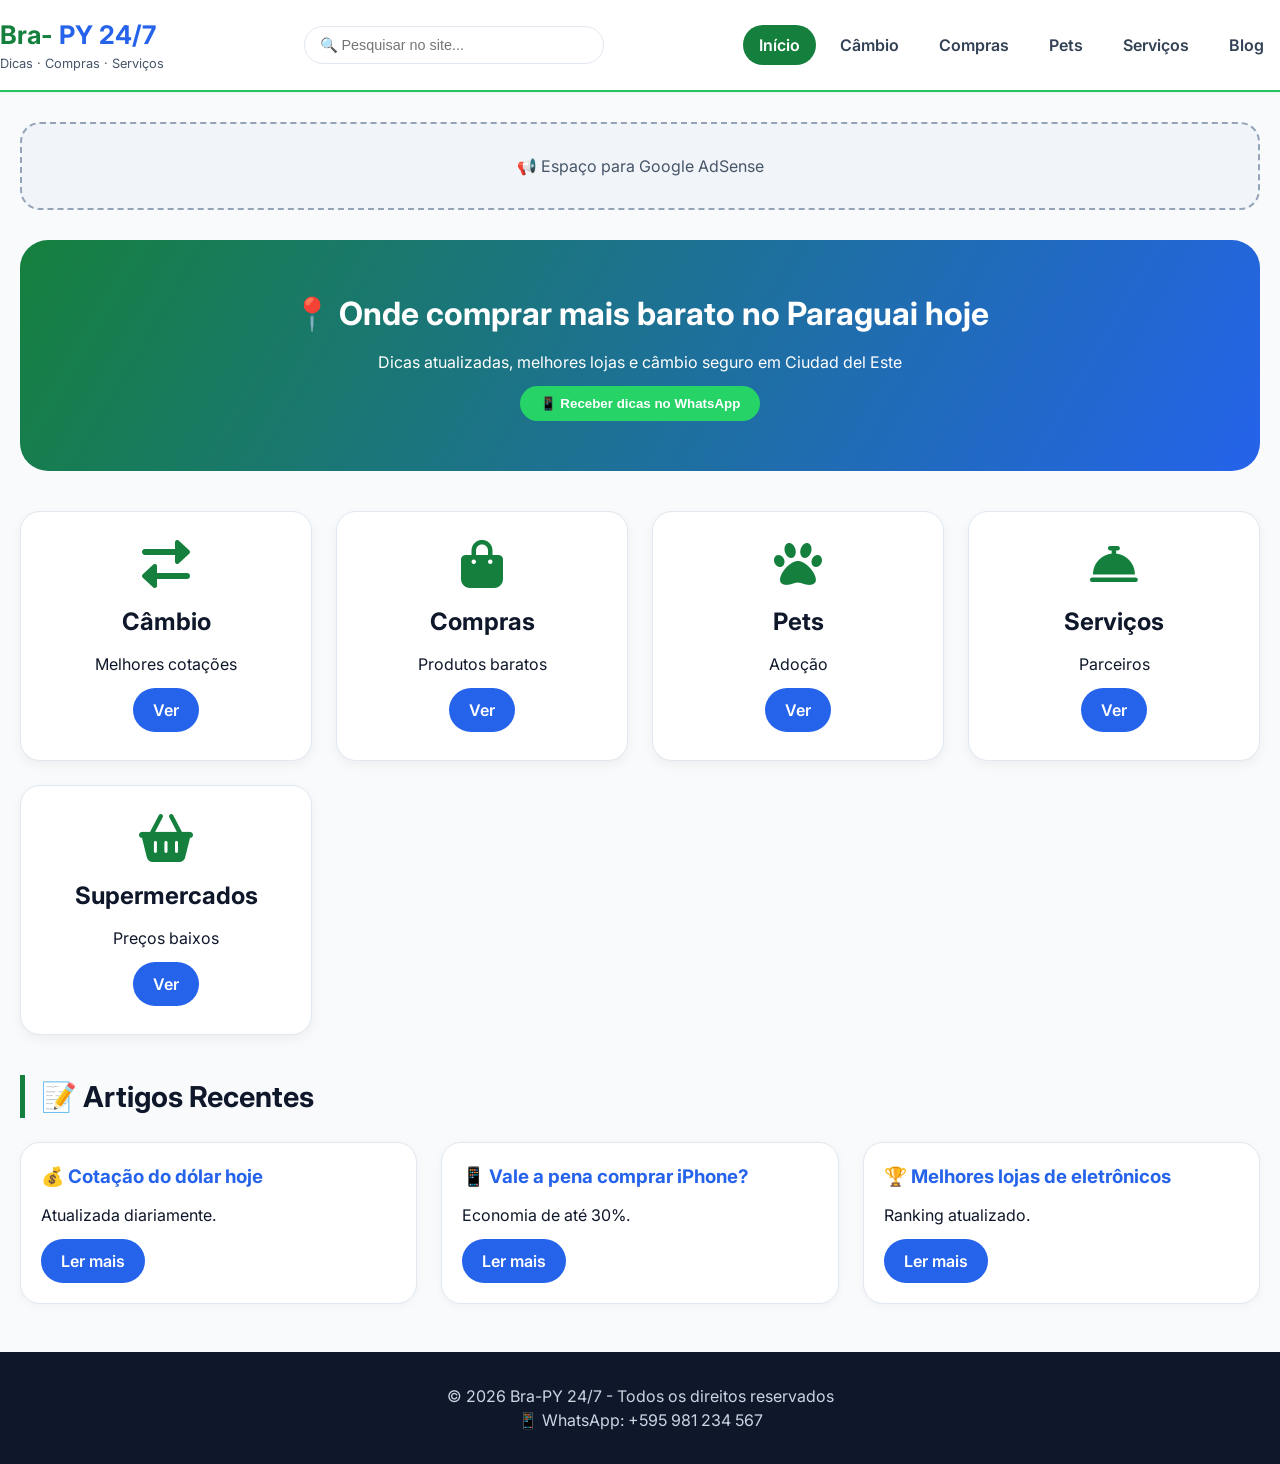
==== index.html @ a5e78af9 "Site completo Bra-PY 24/7" ====
<!DOCTYPE html>
<html lang="pt-BR">
<head>
    <meta charset="UTF-8">
    <meta name="viewport" content="width=device-width, initial-scale=1.0">
    <title>BraPy24/7 | Do Brasil ao PY, 24/7 para você</title>
    <meta name="description" content="Guia completo para compras, câmbio e serviços em Ciudad del Este.">
    <link rel="stylesheet" href="css/style.css">
    <link href="https://fonts.googleapis.com/css2?family=Inter:wght@300;400;600;700&display=swap" rel="stylesheet">
    <link rel="stylesheet" href="https://cdnjs.cloudflare.com/ajax/libs/font-awesome/6.0.0-beta3/css/all.min.css">
</head>
<body>

<header class="header">
    <div class="container header-content">
        <div class="logo">
            <h1>Bra- <span>PY 24/7</span></h1>
            <p>Dicas · Compras · Serviços</p>
        </div>
        
        <!-- BARRA DE PESQUISA EXTERNA (FORA DO MENU) -->
        <div class="search-bar-externa">
            <input type="text" id="searchInputExterno" placeholder="🔍 Pesquisar no site...">
            <div id="searchResultsExterno" class="search-results-externo"></div>
        </div>
        
        <!-- Botão Hambúrguer -->
        <button class="hamburger" id="hamburgerBtn">
            <span></span>
            <span></span>
            <span></span>
        </button>

        <!-- Menu Desktop -->
        <nav class="nav desktop-nav">
            <a href="index.html" class="nav-link active">Início</a>
            <a href="cambio.html" class="nav-link">Câmbio</a>
            <a href="compras.html" class="nav-link">Compras</a>
            <a href="pets.html" class="nav-link">Pets</a>
            <a href="servicos.html" class="nav-link">Serviços</a>
            <a href="blog/index.html" class="nav-link">Blog</a>
        </nav>
    </div>
</header>

<!-- MENU MOBILE LATERAL COM PESQUISA -->
<div class="mobile-menu" id="mobileMenu">
    <div class="mobile-menu-header">
        <h3>Bra-PY 24/7</h3>
        <button class="close-menu" id="closeMenuBtn">&times;</button>
    </div>
    
    <!-- BARRA DE PESQUISA -->
    <div class="mobile-search">
        <input type="text" id="searchInput" placeholder="🔍 Pesquisar...">
        <div id="searchResults" class="search-results"></div>
    </div>
    
    <nav class="mobile-nav">
        <a href="index.html"><i class="fas fa-home"></i> Início</a>
        <a href="cambio.html"><i class="fas fa-dollar-sign"></i> Câmbio</a>
        <a href="compras.html"><i class="fas fa-shopping-bag"></i> Compras</a>
        <a href="pets.html"><i class="fas fa-paw"></i> Pets</a>
        <a href="servicos.html"><i class="fas fa-concierge-bell"></i> Serviços</a>
        <a href="supermercado.html"><i class="fas fa-shopping-basket"></i> Supermercados</a>
        <a href="blog/index.html"><i class="fas fa-blog"></i> Blog</a>
        
        <div class="menu-divider"></div>
        
        <a href="#contato"><i class="fas fa-envelope"></i> Contato</a>
        <a href="https://wa.me/595981234567" target="_blank"><i class="fab fa-whatsapp"></i> WhatsApp</a>
        
        <div class="menu-social">
            <a href="#"><i class="fab fa-facebook"></i></a>
            <a href="#"><i class="fab fa-instagram"></i></a>
            <a href="#"><i class="fab fa-youtube"></i></a>
        </div>
    </nav>
</div>

<div class="menu-overlay" id="menuOverlay"></div>

<main>
    <div class="container">
        <div class="ad-space">📢 Espaço para Google AdSense</div>
        
        <section class="banner-principal">
            <h2>📍 Onde comprar mais barato no Paraguai hoje</h2>
            <p>Dicas atualizadas, melhores lojas e câmbio seguro em Ciudad del Este</p>
            <button class="btn-whatsapp" onclick="gerarLead('Banner principal')">📱 Receber dicas no WhatsApp</button>
        </section>

        <section class="categorias">
            <div class="card-categoria">
                <i class="fas fa-exchange-alt"></i>
                <h3>Câmbio</h3>
                <p>Melhores cotações</p>
                <a href="cambio.html" class="btn-lead">Ver</a>
            </div>
            <div class="card-categoria">
                <i class="fas fa-shopping-bag"></i>
                <h3>Compras</h3>
                <p>Produtos baratos</p>
                <a href="compras.html" class="btn-lead">Ver</a>
            </div>
            <div class="card-categoria">
                <i class="fas fa-paw"></i>
                <h3>Pets</h3>
                <p>Adoção</p>
                <a href="pets.html" class="btn-lead">Ver</a>
            </div>
            <div class="card-categoria">
                <i class="fas fa-concierge-bell"></i>
                <h3>Serviços</h3>
                <p>Parceiros</p>
                <a href="servicos.html" class="btn-lead">Ver</a>
            </div>
            <div class="card-categoria">
                <i class="fas fa-shopping-basket"></i>
                <h3>Supermercados</h3>
                <p>Preços baixos</p>
                <a href="supermercado.html" class="btn-lead">Ver</a>
            </div>
        </section>

        <h2 class="section-title">📝 Artigos Recentes</h2>
        <div class="grid-artigos">
            <div class="artigo-card">
                <h3>💰 Cotação do dólar hoje</h3>
                <p>Atualizada diariamente.</p>
                <a href="blog/index.html" class="btn-lead">Ler mais</a>
            </div>
            <div class="artigo-card">
                <h3>📱 Vale a pena comprar iPhone?</h3>
                <p>Economia de até 30%.</p>
                <a href="blog/index.html" class="btn-lead">Ler mais</a>
            </div>
            <div class="artigo-card">
                <h3>🏆 Melhores lojas de eletrônicos</h3>
                <p>Ranking atualizado.</p>
                <a href="blog/index.html" class="btn-lead">Ler mais</a>
            </div>
        </div>
    </div>
</main>

<footer>
    <div class="container">
        <p>© 2026 Bra-PY 24/7 - Todos os direitos reservados</p>
        <p>📱 WhatsApp: +595 981 234 567</p>
    </div>
</footer>

<script src="js/main.js"></script>
</body>
</html>
---- css/style.css ----
* {
    margin: 0;
    padding: 0;
    box-sizing: border-box;
}

body {
    font-family: 'Inter', sans-serif;
    background-color: #f8fafc;
    color: #0f172a;
    line-height: 1.5;
}

:root {
    --verde: #15803d;
    --verde-claro: #22c55e;
    --azul: #2563eb;
    --azul-claro: #3b82f6;
    --branco: #ffffff;
    --cinza-bg: #f1f5f9;
    --cinza-borda: #e2e8f0;
}

.container {
    max-width: 1280px;
    margin: 0 auto;
    padding: 0 20px;
}

.header {
    background: var(--branco);
    box-shadow: 0 1px 3px rgba(0,0,0,0.05);
    position: sticky;
    top: 0;
    z-index: 100;
    border-bottom: 2px solid var(--verde-claro);
}

.header-content {
    display: flex;
    align-items: center;
    justify-content: space-between;
    flex-wrap: wrap;
    padding: 16px 0;
}

.logo h1 {
    font-size: 1.6rem;
    font-weight: 700;
    color: var(--verde);
}

.logo span {
    color: var(--azul);
}

.logo p {
    font-size: 0.8rem;
    color: #475569;
}

.nav {
    display: flex;
    gap: 8px;
    flex-wrap: wrap;
}

.nav-link {
    text-decoration: none;
    font-weight: 600;
    padding: 8px 16px;
    border-radius: 40px;
    transition: 0.2s;
    color: #334155;
}

.nav-link.active {
    background: var(--verde);
    color: white;
}

.nav-link:hover:not(.active) {
    background: #e2e8f0;
}

.hamburger {
    display: none;
    flex-direction: column;
    gap: 5px;
    background: none;
    border: none;
    cursor: pointer;
    padding: 10px;
    z-index: 1001;
}

.hamburger span {
    width: 25px;
    height: 3px;
    background: var(--verde);
    border-radius: 3px;
}

.mobile-menu {
    position: fixed;
    top: 0;
    left: -300px;
    width: 300px;
    height: 100%;
    background: white;
    box-shadow: 2px 0 10px rgba(0,0,0,0.1);
    z-index: 1002;
    transition: left 0.3s ease;
    overflow-y: auto;
}

.mobile-menu.open {
    left: 0;
}

.mobile-menu-header {
    display: flex;
    justify-content: space-between;
    align-items: center;
    padding: 20px;
    background: var(--verde);
    color: white;
}

.close-menu {
    background: none;
    border: none;
    font-size: 2rem;
    cursor: pointer;
    color: white;
}

.mobile-nav {
    display: flex;
    flex-direction: column;
    padding: 20px;
}

.mobile-nav a {
    padding: 12px 0;
    text-decoration: none;
    color: #334155;
    font-weight: 500;
    border-bottom: 1px solid var(--cinza-borda);
}

.mobile-nav a i {
    width: 30px;
    color: var(--verde);
}

.menu-overlay {
    position: fixed;
    top: 0;
    left: 0;
    width: 100%;
    height: 100%;
    background: rgba(0,0,0,0.5);
    z-index: 1001;
    display: none;
}

.menu-overlay.active {
    display: block;
}

.banner-principal {
    background: linear-gradient(120deg, var(--verde), var(--azul));
    border-radius: 28px;
    padding: 50px 24px;
    color: white;
    text-align: center;
    margin: 30px 0;
}

.banner-principal h2 {
    font-size: 2rem;
    margin-bottom: 12px;
}

.categorias {
    display: grid;
    grid-template-columns: repeat(auto-fit, minmax(250px, 1fr));
    gap: 24px;
    margin: 40px 0;
}

.card-categoria {
    background: white;
    border-radius: 20px;
    padding: 28px;
    text-align: center;
    box-shadow: 0 4px 12px rgba(0,0,0,0.05);
    border: 1px solid var(--cinza-borda);
    transition: 0.3s;
}

.card-categoria:hover {
    transform: translateY(-5px);
    box-shadow: 0 12px 24px rgba(0,0,0,0.1);
}

.card-categoria i {
    font-size: 3rem;
    color: var(--verde);
    margin-bottom: 16px;
}

.card-categoria h3 {
    font-size: 1.5rem;
    margin-bottom: 12px;
}

.btn-whatsapp, .btn-lead {
    display: inline-flex;
    align-items: center;
    gap: 8px;
    background: #25D366;
    color: white;
    padding: 10px 20px;
    border-radius: 40px;
    text-decoration: none;
    font-weight: 600;
    border: none;
    cursor: pointer;
    margin-top: 12px;
    transition: 0.2s;
}

.btn-lead {
    background: var(--azul);
}

.btn-whatsapp-small {
    background: #25D366;
    color: white;
    padding: 6px 12px;
    border-radius: 30px;
    text-decoration: none;
    font-size: 0.8rem;
    display: inline-block;
}

.section-title {
    font-size: 1.8rem;
    font-weight: 700;
    margin: 40px 0 24px 0;
    border-left: 5px solid var(--verde);
    padding-left: 16px;
}

.grid-artigos, .grid-pets, .grid-servicos, .grid-blog {
    display: grid;
    grid-template-columns: repeat(auto-fill, minmax(300px, 1fr));
    gap: 24px;
    margin-bottom: 40px;
}

.artigo-card, .pet-card, .servico-card, .blog-post {
    background: white;
    border-radius: 20px;
    padding: 20px;
    box-shadow: 0 2px 8px rgba(0,0,0,0.04);
    border: 1px solid var(--cinza-borda);
    transition: 0.3s;
}

.artigo-card:hover {
    transform: translateY(-3px);
    box-shadow: 0 8px 20px rgba(0,0,0,0.08);
}

.artigo-card h3 {
    color: var(--azul);
    margin-bottom: 12px;
}

.tabela-cambio {
    overflow-x: auto;
    margin: 30px 0;
}

table {
    width: 100%;
    border-collapse: collapse;
    background: white;
    border-radius: 20px;
    overflow: hidden;
}

th, td {
    padding: 14px 12px;
    text-align: left;
    border-bottom: 1px solid var(--cinza-borda);
}

th {
    background: var(--verde);
    color: white;
}

.cotacao {
    font-weight: 700;
    color: var(--verde);
}

.pet-photo {
    height: 160px;
    background: #bbf7d0;
    display: flex;
    align-items: center;
    justify-content: center;
    font-size: 4rem;
    border-radius: 16px;
    margin-bottom: 16px;
}

.ad-space {
    background: #f1f5f9;
    border-radius: 20px;
    padding: 30px;
    text-align: center;
    margin: 30px 0;
    border: 2px dashed #94a3b8;
    color: #475569;
}

footer {
    background: #0f172a;
    color: #cbd5e1;
    padding: 32px 0;
    text-align: center;
    margin-top: 48px;
}

.share-buttons {
    text-align: center;
    margin: 30px 0;
}

@media (max-width: 768px) {
    .header-content {
        flex-direction: row;
        justify-content: space-between;
        align-items: center;
    }
    
    .hamburger {
        display: flex;
    }
    
    .desktop-nav {
        display: none;
    }
    
    .banner-principal h2 {
        font-size: 1.5rem;
    }
    
    .section-title {
        font-size: 1.5rem;
    }
    
    .categorias {
        grid-template-columns: 1fr;
    }
}

@media (min-width: 769px) {
    .mobile-menu, 
    .menu-overlay,
    .hamburger {
        display: none !important;
    }
    
    .desktop-nav {
        display: flex !important;
    }
}
/* ===== MENU MOBILE COM PESQUISA ===== */
.mobile-search {
    padding: 15px 20px;
    border-bottom: 1px solid #e2e8f0;
}

.mobile-search input {
    width: 100%;
    padding: 12px 15px;
    border: 1px solid #e2e8f0;
    border-radius: 30px;
    font-size: 0.9rem;
    outline: none;
    transition: 0.2s;
}

.mobile-search input:focus {
    border-color: #15803d;
    box-shadow: 0 0 0 2px rgba(21, 128, 61, 0.2);
}

.search-results {
    margin-top: 10px;
    max-height: 200px;
    overflow-y: auto;
}

.search-results a {
    display: block;
    padding: 8px 12px;
    background: #f1f5f9;
    margin: 5px 0;
    border-radius: 8px;
    text-decoration: none;
    color: #334155;
    font-size: 0.85rem;
}

.search-results a:hover {
    background: #15803d;
    color: white;
}

.menu-divider {
    height: 1px;
    background: #e2e8f0;
    margin: 15px 0;
}

.menu-social {
    display: flex;
    gap: 20px;
    justify-content: center;
    margin-top: 20px;
    padding-top: 15px;
    border-top: 1px solid #e2e8f0;
}

.menu-social a {
    font-size: 1.3rem;
    color: #15803d;
    padding: 0;
    border: none;
}

.menu-social a:hover {
    transform: scale(1.1);
    color: #2563eb;
}

/* Esconde resultados quando vazio */
.search-results:empty {
    display: none;
}
/* ===== BARRA DE PESQUISA EXTERNA (FORA DO MENU) ===== */
.search-bar-externa {
    position: relative;
    flex: 1;
    max-width: 300px;
    margin: 0 15px;
}

.search-bar-externa input {
    width: 100%;
    padding: 10px 15px;
    border: 1px solid var(--cinza-borda);
    border-radius: 30px;
    font-size: 0.9rem;
    outline: none;
    transition: 0.2s;
}

.search-bar-externa input:focus {
    border-color: var(--verde);
    box-shadow: 0 0 0 2px rgba(21, 128, 61, 0.2);
}

.search-results-externo {
    position: absolute;
    top: 100%;
    left: 0;
    right: 0;
    background: white;
    border-radius: 15px;
    box-shadow: 0 4px 12px rgba(0,0,0,0.15);
    z-index: 1000;
    max-height: 300px;
    overflow-y: auto;
    margin-top: 5px;
}

.search-results-externo a {
    display: block;
    padding: 10px 15px;
    text-decoration: none;
    color: #334155;
    border-bottom: 1px solid var(--cinza-borda);
    transition: 0.2s;
}

.search-results-externo a:hover {
    background: var(--verde);
    color: white;
}

.search-results-externo:empty {
    display: none;
}

/* Responsivo - esconde a busca externa no celular */
@media (max-width: 768px) {
    .search-bar-externa {
        display: none;
    }
}
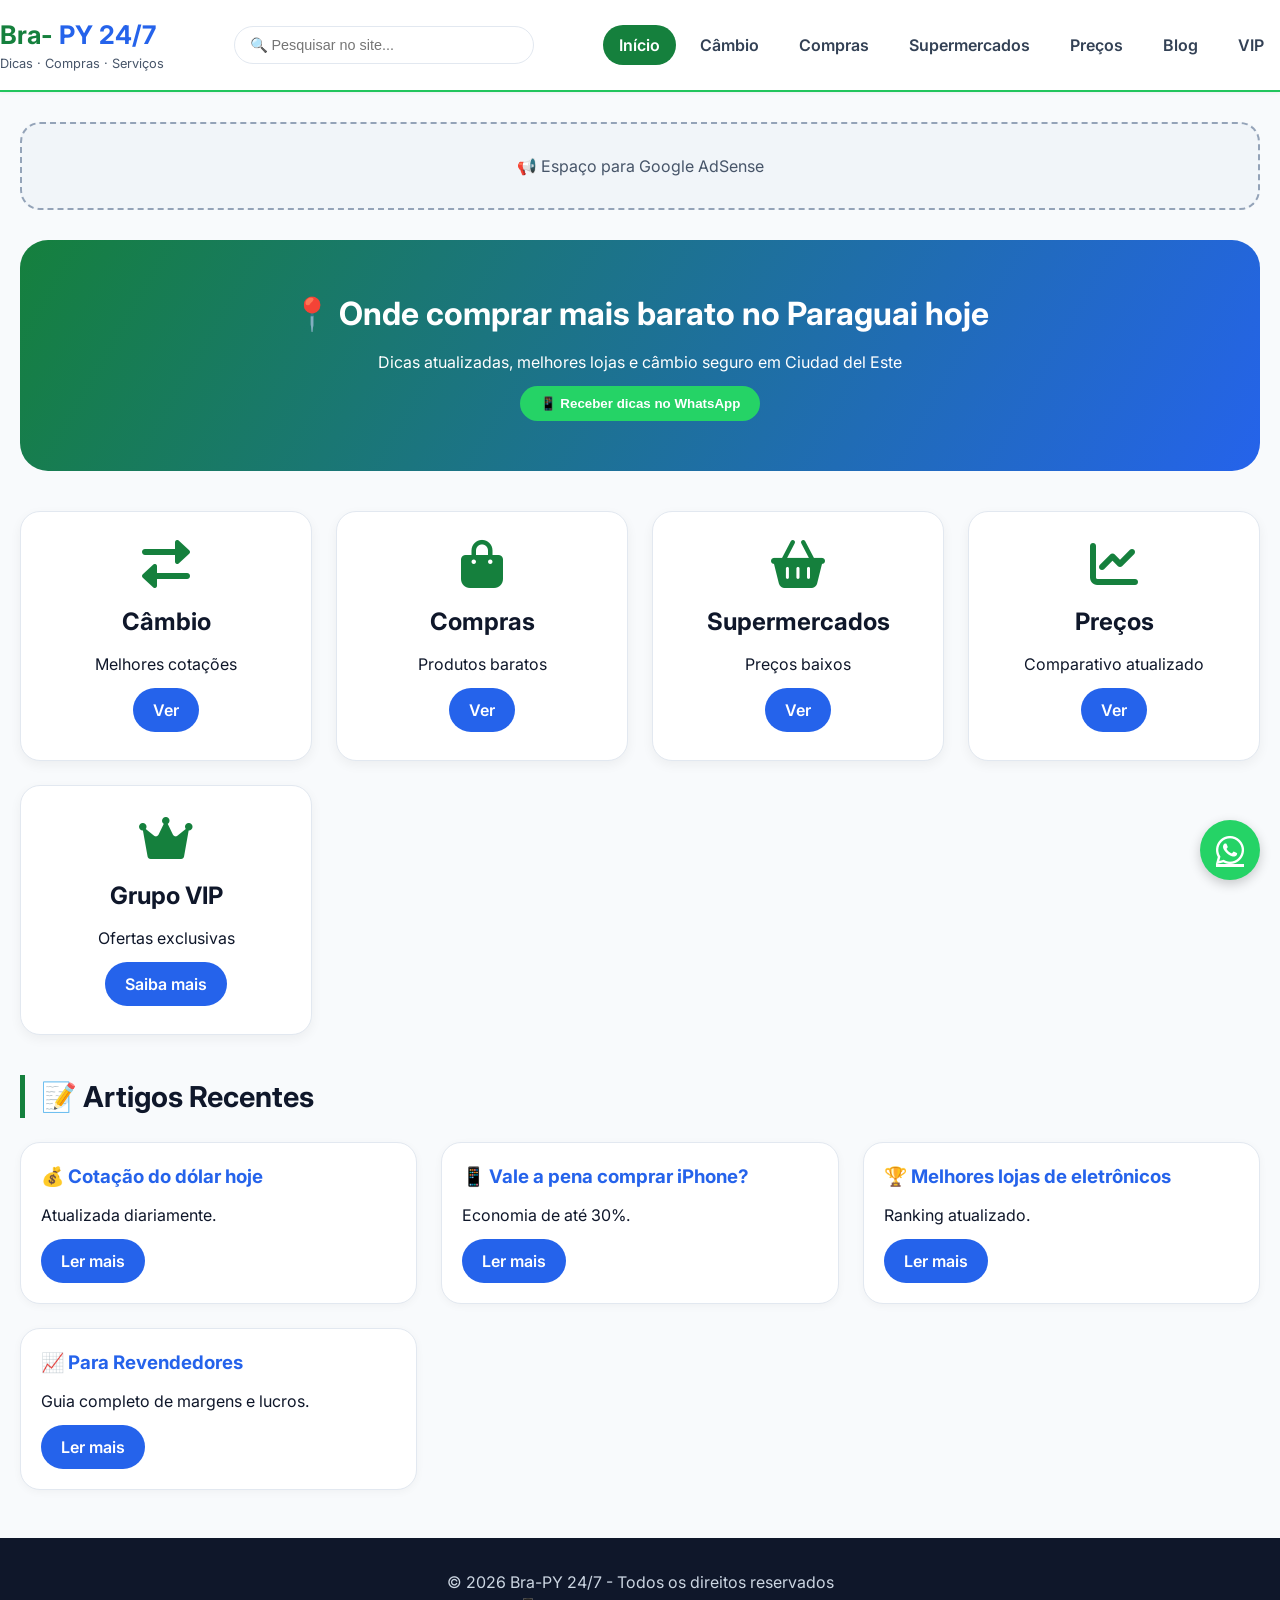
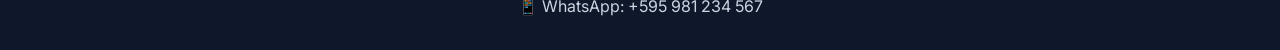
==== commit d47cc31d: "Atualização completa: novo menu, páginas VIP, Preços, Revendedores e layout responsivo" ====
--- a/index.html
+++ b/index.html
@@ -31,19 +31,20 @@
             <span></span>
         </button>
 
-        <!-- Menu Desktop -->
+        <!-- Menu Desktop ATUALIZADO -->
         <nav class="nav desktop-nav">
             <a href="index.html" class="nav-link active">Início</a>
             <a href="cambio.html" class="nav-link">Câmbio</a>
             <a href="compras.html" class="nav-link">Compras</a>
-            <a href="pets.html" class="nav-link">Pets</a>
-            <a href="servicos.html" class="nav-link">Serviços</a>
+            <a href="supermercado.html" class="nav-link">Supermercados</a>
+            <a href="precos.html" class="nav-link">Preços</a>
             <a href="blog/index.html" class="nav-link">Blog</a>
+            <a href="vip.html" class="nav-link">VIP</a>
         </nav>
     </div>
 </header>
 
-<!-- MENU MOBILE LATERAL COM PESQUISA -->
+<!-- MENU MOBILE LATERAL COM PESQUISA ATUALIZADO -->
 <div class="mobile-menu" id="mobileMenu">
     <div class="mobile-menu-header">
         <h3>Bra-PY 24/7</h3>
@@ -60,10 +61,10 @@
         <a href="index.html"><i class="fas fa-home"></i> Início</a>
         <a href="cambio.html"><i class="fas fa-dollar-sign"></i> Câmbio</a>
         <a href="compras.html"><i class="fas fa-shopping-bag"></i> Compras</a>
-        <a href="pets.html"><i class="fas fa-paw"></i> Pets</a>
-        <a href="servicos.html"><i class="fas fa-concierge-bell"></i> Serviços</a>
         <a href="supermercado.html"><i class="fas fa-shopping-basket"></i> Supermercados</a>
+        <a href="precos.html"><i class="fas fa-chart-line"></i> Preços</a>
         <a href="blog/index.html"><i class="fas fa-blog"></i> Blog</a>
+        <a href="vip.html"><i class="fas fa-crown"></i> VIP</a>
         
         <div class="menu-divider"></div>
         
@@ -90,6 +91,7 @@
             <button class="btn-whatsapp" onclick="gerarLead('Banner principal')">📱 Receber dicas no WhatsApp</button>
         </section>
 
+        <!-- CATEGORIAS ATUALIZADAS (sem Pets, com Preços) -->
         <section class="categorias">
             <div class="card-categoria">
                 <i class="fas fa-exchange-alt"></i>
@@ -104,22 +106,22 @@
                 <a href="compras.html" class="btn-lead">Ver</a>
             </div>
             <div class="card-categoria">
-                <i class="fas fa-paw"></i>
-                <h3>Pets</h3>
-                <p>Adoção</p>
-                <a href="pets.html" class="btn-lead">Ver</a>
-            </div>
-            <div class="card-categoria">
-                <i class="fas fa-concierge-bell"></i>
-                <h3>Serviços</h3>
-                <p>Parceiros</p>
-                <a href="servicos.html" class="btn-lead">Ver</a>
-            </div>
-            <div class="card-categoria">
                 <i class="fas fa-shopping-basket"></i>
                 <h3>Supermercados</h3>
                 <p>Preços baixos</p>
                 <a href="supermercado.html" class="btn-lead">Ver</a>
+            </div>
+            <div class="card-categoria">
+                <i class="fas fa-chart-line"></i>
+                <h3>Preços</h3>
+                <p>Comparativo atualizado</p>
+                <a href="precos.html" class="btn-lead">Ver</a>
+            </div>
+            <div class="card-categoria">
+                <i class="fas fa-crown"></i>
+                <h3>Grupo VIP</h3>
+                <p>Ofertas exclusivas</p>
+                <a href="vip.html" class="btn-lead">Saiba mais</a>
             </div>
         </section>
 
@@ -140,6 +142,11 @@
                 <p>Ranking atualizado.</p>
                 <a href="blog/index.html" class="btn-lead">Ler mais</a>
             </div>
+            <div class="artigo-card">
+                <h3>📈 Para Revendedores</h3>
+                <p>Guia completo de margens e lucros.</p>
+                <a href="blog/para-revendedores.html" class="btn-lead">Ler mais</a>
+            </div>
         </div>
     </div>
 </main>
@@ -151,6 +158,13 @@
     </div>
 </footer>
 
+<!-- Botão WhatsApp Flutuante -->
+<a href="https://wa.me/595981234567?text=Olá! Vim pelo site Bra-PY 24/7 e quero saber mais sobre as ofertas." 
+   class="whatsapp-float" target="_blank" 
+   style="position: fixed; bottom: 20px; right: 20px; background: #25D366; width: 60px; height: 60px; border-radius: 50%; display: flex; align-items: center; justify-content: center; color: white; font-size: 2rem; box-shadow: 0 4px 12px rgba(0,0,0,0.2); z-index: 1000;">
+   <i class="fab fa-whatsapp"></i>
+</a>
+
 <script src="js/main.js"></script>
 </body>
 </html>
--- a/css/style.css
+++ b/css/style.css
@@ -516,4 +516,143 @@
     .search-bar-externa {
         display: none;
     }
-}+}
+/* ===== CARDS EM 1 COLUNA NO CELULAR COM LAYOUT HORIZONTAL (NÃO GIGANTE) ===== */
+@media (max-width: 768px) {
+    /* Categorias da página inicial - 1 coluna com cards horizontais */
+    .categorias {
+        grid-template-columns: 1fr;
+        gap: 12px;
+        margin: 25px 0;
+    }
+    
+    .card-categoria {
+        display: flex;
+        align-items: center;
+        text-align: left;
+        gap: 15px;
+        padding: 12px 15px;
+    }
+    
+    .card-categoria i {
+        font-size: 1.8rem;
+        margin-bottom: 0;
+        min-width: 45px;
+    }
+    
+    .card-categoria h3 {
+        font-size: 1rem;
+        margin-bottom: 4px;
+    }
+    
+    .card-categoria p {
+        font-size: 0.7rem;
+        margin-bottom: 0;
+    }
+    
+    .card-categoria .btn-lead {
+        margin-left: auto;
+        margin-top: 0;
+        padding: 6px 12px;
+        font-size: 0.7rem;
+        white-space: nowrap;
+    }
+    
+    /* Artigos e outros cards - 1 coluna */
+    .grid-artigos, .grid-pets, .grid-servicos, .grid-blog {
+        grid-template-columns: 1fr;
+        gap: 15px;
+    }
+    
+    .artigo-card, .pet-card, .servico-card, .blog-post {
+        padding: 15px;
+    }
+    
+    .artigo-card h3 {
+        font-size: 1rem;
+    }
+    
+    .artigo-card p {
+        font-size: 0.8rem;
+    }
+    
+    .artigo-card .btn-lead, .artigo-card .btn-whatsapp {
+        font-size: 0.75rem;
+        padding: 6px 12px;
+    }
+    
+    /* Tabela de câmbio - rolagem horizontal */
+    .tabela-cambio {
+        overflow-x: auto;
+    }
+    
+    table {
+        min-width: 500px;
+    }
+    
+    th, td {
+        padding: 10px 8px;
+        font-size: 0.8rem;
+    }
+    
+    /* Banner principal - texto menor */
+    .banner-principal {
+        padding: 25px 20px;
+        margin: 20px 0;
+    }
+    
+    .banner-principal h2 {
+        font-size: 1.2rem;
+    }
+    
+    .banner-principal p {
+        font-size: 0.85rem;
+    }
+    
+    .banner-principal .btn-whatsapp {
+        font-size: 0.8rem;
+        padding: 8px 16px;
+    }
+    
+    /* Títulos */
+    .section-title {
+        font-size: 1.3rem;
+        margin: 25px 0 15px 0;
+    }
+    
+    /* Espaço para anúncios */
+    .ad-space {
+        padding: 15px;
+        font-size: 0.8rem;
+        margin: 20px 0;
+    }
+    
+    /* Logo menor */
+    .logo h1 {
+        font-size: 1.2rem;
+    }
+    
+    .logo p {
+        font-size: 0.65rem;
+    }
+    
+    /* Footer */
+    footer {
+        padding: 20px;
+        font-size: 0.75rem;
+        margin-top: 30px;
+    }
+    
+    footer p {
+        font-size: 0.7rem;
+    }
+    
+    /* Botão WhatsApp flutuante menor no celular */
+    .whatsapp-float {
+        width: 50px !important;
+        height: 50px !important;
+        font-size: 1.6rem !important;
+        bottom: 15px !important;
+        right: 15px !important;
+    }
+}
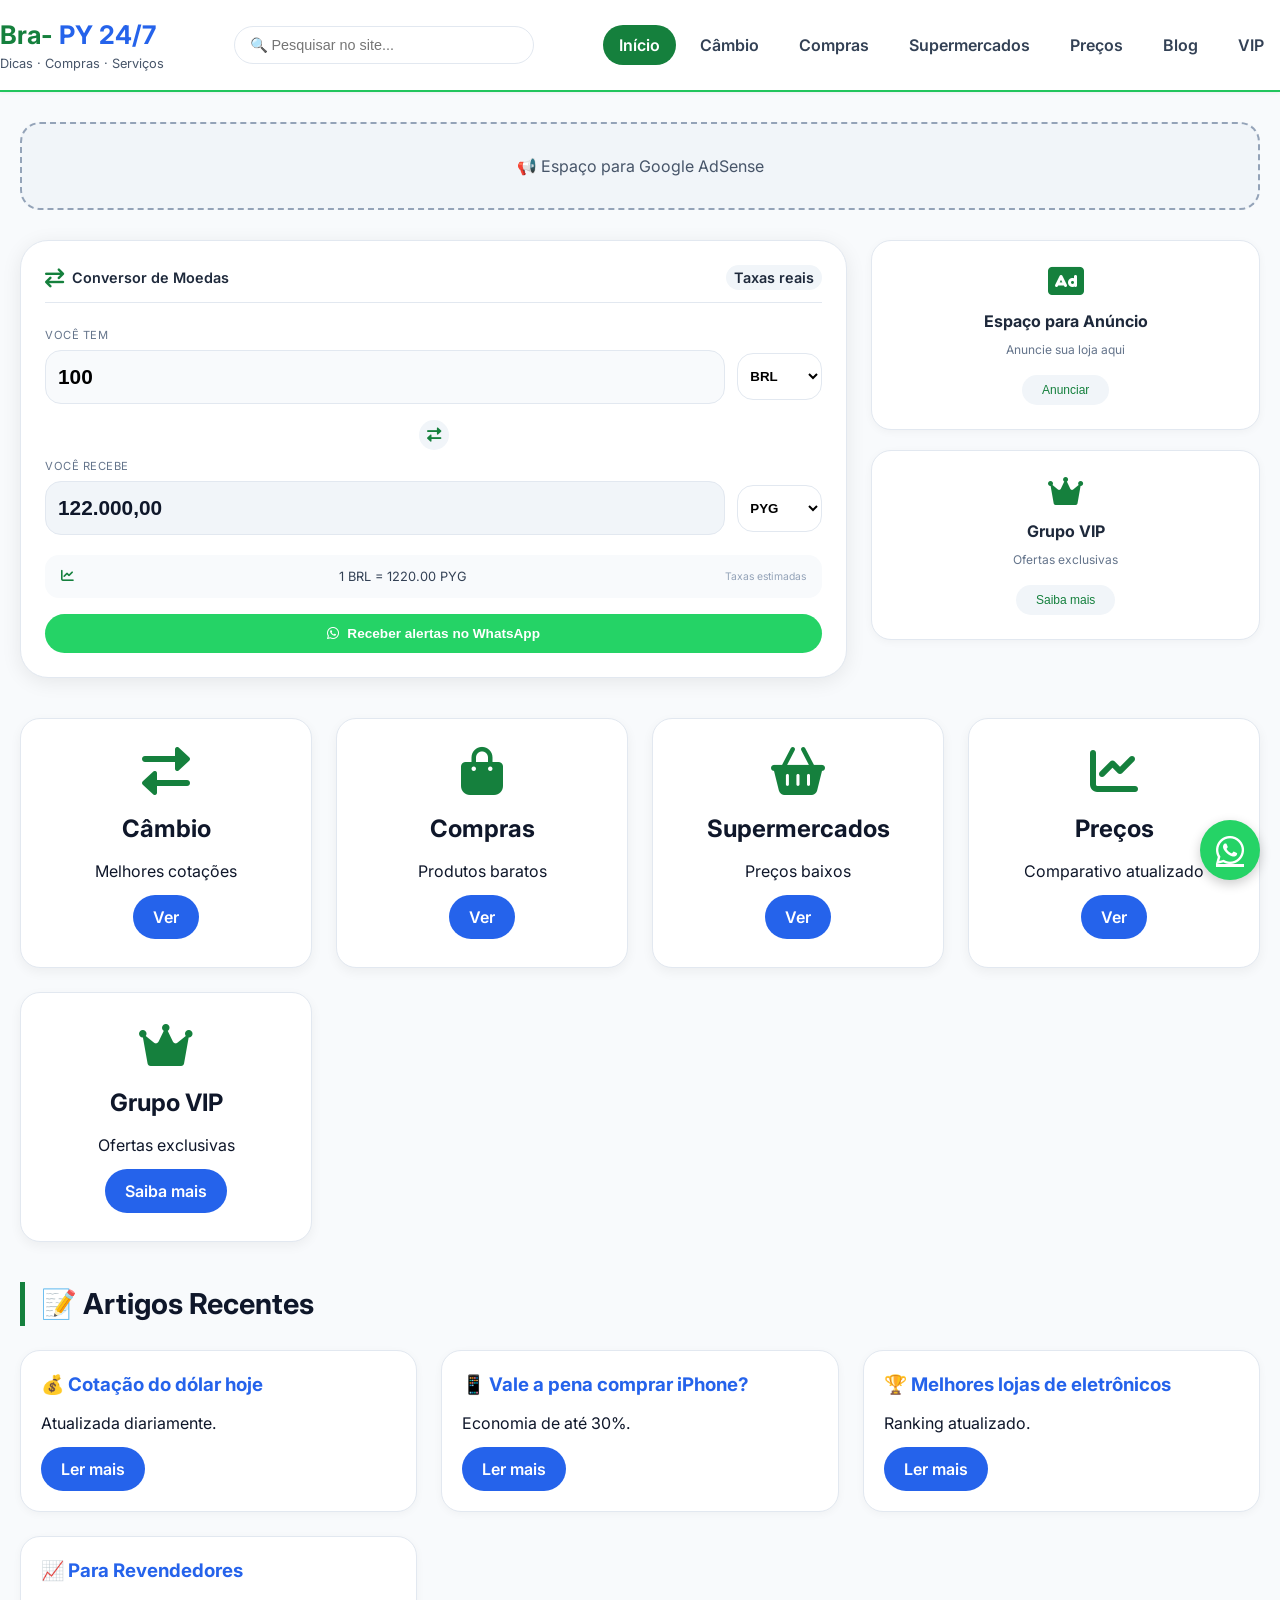
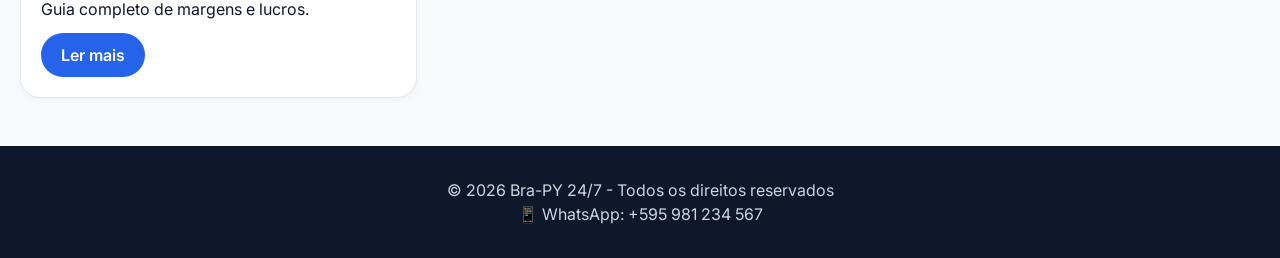
==== commit b6a9356a: "Atualização: conversor estilo Wise, layout responsivo e melhorias no design" ====
--- a/index.html
+++ b/index.html
@@ -18,20 +18,15 @@
             <p>Dicas · Compras · Serviços</p>
         </div>
         
-        <!-- BARRA DE PESQUISA EXTERNA (FORA DO MENU) -->
         <div class="search-bar-externa">
             <input type="text" id="searchInputExterno" placeholder="🔍 Pesquisar no site...">
             <div id="searchResultsExterno" class="search-results-externo"></div>
         </div>
         
-        <!-- Botão Hambúrguer -->
         <button class="hamburger" id="hamburgerBtn">
-            <span></span>
-            <span></span>
-            <span></span>
+            <span></span><span></span><span></span>
         </button>
 
-        <!-- Menu Desktop ATUALIZADO -->
         <nav class="nav desktop-nav">
             <a href="index.html" class="nav-link active">Início</a>
             <a href="cambio.html" class="nav-link">Câmbio</a>
@@ -44,19 +39,15 @@
     </div>
 </header>
 
-<!-- MENU MOBILE LATERAL COM PESQUISA ATUALIZADO -->
 <div class="mobile-menu" id="mobileMenu">
     <div class="mobile-menu-header">
         <h3>Bra-PY 24/7</h3>
         <button class="close-menu" id="closeMenuBtn">&times;</button>
     </div>
-    
-    <!-- BARRA DE PESQUISA -->
     <div class="mobile-search">
         <input type="text" id="searchInput" placeholder="🔍 Pesquisar...">
         <div id="searchResults" class="search-results"></div>
     </div>
-    
     <nav class="mobile-nav">
         <a href="index.html"><i class="fas fa-home"></i> Início</a>
         <a href="cambio.html"><i class="fas fa-dollar-sign"></i> Câmbio</a>
@@ -65,12 +56,9 @@
         <a href="precos.html"><i class="fas fa-chart-line"></i> Preços</a>
         <a href="blog/index.html"><i class="fas fa-blog"></i> Blog</a>
         <a href="vip.html"><i class="fas fa-crown"></i> VIP</a>
-        
         <div class="menu-divider"></div>
-        
         <a href="#contato"><i class="fas fa-envelope"></i> Contato</a>
         <a href="https://wa.me/595981234567" target="_blank"><i class="fab fa-whatsapp"></i> WhatsApp</a>
-        
         <div class="menu-social">
             <a href="#"><i class="fab fa-facebook"></i></a>
             <a href="#"><i class="fab fa-instagram"></i></a>
@@ -78,20 +66,84 @@
         </div>
     </nav>
 </div>
-
 <div class="menu-overlay" id="menuOverlay"></div>
 
 <main>
     <div class="container">
         <div class="ad-space">📢 Espaço para Google AdSense</div>
         
-        <section class="banner-principal">
-            <h2>📍 Onde comprar mais barato no Paraguai hoje</h2>
-            <p>Dicas atualizadas, melhores lojas e câmbio seguro em Ciudad del Este</p>
-            <button class="btn-whatsapp" onclick="gerarLead('Banner principal')">📱 Receber dicas no WhatsApp</button>
-        </section>
-
-        <!-- CATEGORIAS ATUALIZADAS (sem Pets, com Preços) -->
+        <!-- CONVERSOR + ANÚNCIOS LADO A LADO -->
+        <div class="conversor-layout">
+            
+            <!-- CONVERSOR ESTILO WISE -->
+            <div class="conversor-wise">
+                <div class="wise-header">
+                    <i class="fas fa-arrow-right-arrow-left"></i>
+                    <span>Conversor de Moedas</span>
+                    <span class="wise-badge">Taxas reais</span>
+                </div>
+                
+                <div class="wise-amount">
+                    <label>Você tem</label>
+                    <div class="wise-input-group">
+                        <input type="number" id="valorWise" placeholder="0" value="100">
+                        <select id="moedaOrigemWise">
+                            <option value="BRL">BRL</option>
+                            <option value="USD">USD</option>
+                            <option value="EUR">EUR</option>
+                            <option value="ARS">ARS</option>
+                            <option value="PYG">PYG</option>
+                        </select>
+                    </div>
+                </div>
+                
+                <div class="wise-switch">
+                    <i class="fas fa-exchange-alt" onclick="swapMoedasWise()"></i>
+                </div>
+                
+                <div class="wise-amount">
+                    <label>Você recebe</label>
+                    <div class="wise-input-group">
+                        <input type="text" id="resultadoWise" placeholder="0" readonly>
+                        <select id="moedaDestinoWise">
+                            <option value="BRL">BRL</option>
+                            <option value="USD">USD</option>
+                            <option value="EUR">EUR</option>
+                            <option value="ARS">ARS</option>
+                            <option value="PYG" selected>PYG</option>
+                        </select>
+                    </div>
+                </div>
+                
+                <div class="wise-rate">
+                    <i class="fas fa-chart-line"></i>
+                    <span>1 BRL = <span id="taxaWise">--</span> PYG</span>
+                    <span class="wise-update" id="wiseUpdate">Atualizando...</span>
+                </div>
+                
+                <button class="wise-alert" onclick="gerarLead('Alerta Câmbio')">
+                    <i class="fab fa-whatsapp"></i> Receber alertas no WhatsApp
+                </button>
+            </div>
+            
+            <!-- ESPAÇO PARA ANÚNCIOS -->
+            <div class="anuncio-lateral">
+                <div class="anuncio-card">
+                    <i class="fas fa-ad"></i>
+                    <h4>Espaço para Anúncio</h4>
+                    <p>Anuncie sua loja aqui</p>
+                    <button class="btn-anuncio" onclick="gerarLead('Anúncio')">Anunciar</button>
+                </div>
+                <div class="anuncio-card">
+                    <i class="fas fa-crown"></i>
+                    <h4>Grupo VIP</h4>
+                    <p>Ofertas exclusivas</p>
+                    <button class="btn-anuncio" onclick="window.location.href='vip.html'">Saiba mais</button>
+                </div>
+            </div>
+        </div>
+
+        <!-- CATEGORIAS -->
         <section class="categorias">
             <div class="card-categoria">
                 <i class="fas fa-exchange-alt"></i>
@@ -158,7 +210,6 @@
     </div>
 </footer>
 
-<!-- Botão WhatsApp Flutuante -->
 <a href="https://wa.me/595981234567?text=Olá! Vim pelo site Bra-PY 24/7 e quero saber mais sobre as ofertas." 
    class="whatsapp-float" target="_blank" 
    style="position: fixed; bottom: 20px; right: 20px; background: #25D366; width: 60px; height: 60px; border-radius: 50%; display: flex; align-items: center; justify-content: center; color: white; font-size: 2rem; box-shadow: 0 4px 12px rgba(0,0,0,0.2); z-index: 1000;">
--- a/css/style.css
+++ b/css/style.css
@@ -595,25 +595,6 @@
         font-size: 0.8rem;
     }
     
-    /* Banner principal - texto menor */
-    .banner-principal {
-        padding: 25px 20px;
-        margin: 20px 0;
-    }
-    
-    .banner-principal h2 {
-        font-size: 1.2rem;
-    }
-    
-    .banner-principal p {
-        font-size: 0.85rem;
-    }
-    
-    .banner-principal .btn-whatsapp {
-        font-size: 0.8rem;
-        padding: 8px 16px;
-    }
-    
     /* Títulos */
     .section-title {
         font-size: 1.3rem;
@@ -656,3 +637,484 @@
         right: 15px !important;
     }
 }
+
+/* ===== CONVERSOR ESTILO WISE (NOVO) ===== */
+.conversor-layout {
+    display: flex;
+    gap: 24px;
+    margin: 20px 0 40px 0;
+    align-items: stretch;
+}
+
+.conversor-wise {
+    flex: 2;
+    background: white;
+    border-radius: 28px;
+    padding: 24px;
+    box-shadow: 0 4px 20px rgba(0,0,0,0.05);
+    border: 1px solid #e2e8f0;
+    transition: 0.2s;
+}
+
+.wise-header {
+    display: flex;
+    align-items: center;
+    gap: 8px;
+    margin-bottom: 24px;
+    padding-bottom: 12px;
+    border-bottom: 1px solid #e2e8f0;
+}
+
+.wise-header i {
+    font-size: 1.2rem;
+    color: #15803d;
+}
+
+.wise-header span {
+    font-weight: 600;
+    color: #1e293b;
+    font-size: 0.9rem;
+}
+
+.wise-badge {
+    background: #f1f5f9;
+    padding: 2px 8px;
+    border-radius: 20px;
+    font-size: 0.65rem;
+    font-weight: 500;
+    color: #15803d;
+    margin-left: auto;
+}
+
+.wise-amount {
+    margin-bottom: 16px;
+}
+
+.wise-amount label {
+    display: block;
+    font-size: 0.7rem;
+    color: #64748b;
+    margin-bottom: 6px;
+    text-transform: uppercase;
+    letter-spacing: 0.5px;
+}
+
+.wise-input-group {
+    display: flex;
+    gap: 12px;
+    align-items: center;
+}
+
+.wise-input-group input {
+    flex: 1;
+    padding: 14px 12px;
+    font-size: 1.3rem;
+    font-weight: 600;
+    border: 1px solid #e2e8f0;
+    border-radius: 16px;
+    outline: none;
+    background: #f8fafc;
+    transition: 0.2s;
+}
+
+.wise-input-group input:focus {
+    border-color: #15803d;
+    background: white;
+}
+
+.wise-input-group input[readonly] {
+    background: #f1f5f9;
+    color: #0f172a;
+}
+
+.wise-input-group select {
+    width: 85px;
+    padding: 14px 8px;
+    border: 1px solid #e2e8f0;
+    border-radius: 16px;
+    background: white;
+    font-weight: 600;
+    cursor: pointer;
+    outline: none;
+}
+
+.wise-switch {
+    text-align: center;
+    margin: 8px 0;
+}
+
+.wise-switch i {
+    background: #f1f5f9;
+    padding: 8px;
+    border-radius: 50%;
+    cursor: pointer;
+    color: #15803d;
+    font-size: 0.9rem;
+    transition: 0.2s;
+}
+
+.wise-switch i:hover {
+    background: #e2e8f0;
+    transform: rotate(180deg);
+}
+
+.wise-rate {
+    display: flex;
+    align-items: center;
+    justify-content: space-between;
+    background: #f8fafc;
+    padding: 12px 16px;
+    border-radius: 14px;
+    margin: 20px 0 16px;
+    font-size: 0.8rem;
+    color: #334155;
+}
+
+.wise-rate i {
+    color: #15803d;
+    margin-right: 6px;
+}
+
+.wise-update {
+    font-size: 0.65rem;
+    color: #94a3b8;
+}
+
+.wise-alert {
+    width: 100%;
+    background: #25D366;
+    color: white;
+    border: none;
+    padding: 12px;
+    border-radius: 30px;
+    font-weight: 600;
+    font-size: 0.85rem;
+    cursor: pointer;
+    display: flex;
+    align-items: center;
+    justify-content: center;
+    gap: 8px;
+    transition: 0.2s;
+}
+
+.wise-alert:hover {
+    background: #20b859;
+}
+
+/* ANÚNCIO LATERAL */
+.anuncio-lateral {
+    flex: 1;
+    display: flex;
+    flex-direction: column;
+    gap: 20px;
+}
+
+.anuncio-card {
+    background: white;
+    border-radius: 20px;
+    padding: 24px 20px;
+    text-align: center;
+    border: 1px solid #e2e8f0;
+    box-shadow: 0 2px 8px rgba(0,0,0,0.04);
+}
+
+.anuncio-card i {
+    font-size: 2rem;
+    color: #15803d;
+    margin-bottom: 12px;
+}
+
+.anuncio-card h4 {
+    font-size: 1rem;
+    margin-bottom: 8px;
+    color: #1e293b;
+}
+
+.anuncio-card p {
+    font-size: 0.75rem;
+    color: #64748b;
+    margin-bottom: 16px;
+}
+
+.btn-anuncio {
+    background: #f1f5f9;
+    border: none;
+    padding: 8px 20px;
+    border-radius: 30px;
+    font-size: 0.75rem;
+    font-weight: 500;
+    cursor: pointer;
+    transition: 0.2s;
+    color: #15803d;
+}
+
+.btn-anuncio:hover {
+    background: #e2e8f0;
+}
+
+/* RESPONSIVO CONVERSOR WISE */
+@media (max-width: 768px) {
+    .conversor-layout {
+        flex-direction: column;
+    }
+    
+    .anuncio-lateral {
+        flex-direction: row;
+    }
+    
+    .anuncio-card {
+        flex: 1;
+        padding: 16px;
+    }
+    
+    .wise-input-group input {
+        font-size: 1rem;
+        padding: 12px;
+    }
+    
+    .wise-input-group select {
+        width: 70px;
+        padding: 12px 6px;
+        font-size: 0.8rem;
+    }
+}
+/* ===== CONVERSOR ESTILO WISE ===== */
+.conversor-layout {
+    display: flex;
+    gap: 24px;
+    margin: 20px 0 40px 0;
+    align-items: stretch;
+}
+
+.conversor-wise {
+    flex: 2;
+    background: white;
+    border-radius: 28px;
+    padding: 24px;
+    box-shadow: 0 4px 20px rgba(0,0,0,0.08);
+    border: 1px solid #e2e8f0;
+}
+
+.wise-header {
+    display: flex;
+    align-items: center;
+    gap: 8px;
+    margin-bottom: 24px;
+    padding-bottom: 12px;
+    border-bottom: 1px solid #e2e8f0;
+}
+
+.wise-header i {
+    font-size: 1.2rem;
+    color: #15803d;
+}
+
+.wise-header span {
+    font-weight: 600;
+    color: #1e293b;
+    font-size: 0.9rem;
+}
+
+.wise-badge {
+    background: #f1f5f9;
+    padding: 2px 8px;
+    border-radius: 20px;
+    font-size: 0.65rem;
+    font-weight: 500;
+    color: #15803d;
+    margin-left: auto;
+}
+
+.wise-amount {
+    margin-bottom: 16px;
+}
+
+.wise-amount label {
+    display: block;
+    font-size: 0.7rem;
+    color: #64748b;
+    margin-bottom: 6px;
+    text-transform: uppercase;
+    letter-spacing: 0.5px;
+}
+
+.wise-input-group {
+    display: flex;
+    gap: 12px;
+    align-items: center;
+}
+
+.wise-input-group input {
+    flex: 1;
+    padding: 14px 12px;
+    font-size: 1.3rem;
+    font-weight: 600;
+    border: 1px solid #e2e8f0;
+    border-radius: 16px;
+    outline: none;
+    background: #f8fafc;
+    transition: 0.2s;
+}
+
+.wise-input-group input:focus {
+    border-color: #15803d;
+    background: white;
+}
+
+.wise-input-group input[readonly] {
+    background: #f1f5f9;
+    color: #0f172a;
+}
+
+.wise-input-group select {
+    width: 85px;
+    padding: 14px 8px;
+    border: 1px solid #e2e8f0;
+    border-radius: 16px;
+    background: white;
+    font-weight: 600;
+    cursor: pointer;
+    outline: none;
+}
+
+.wise-switch {
+    text-align: center;
+    margin: 8px 0;
+}
+
+.wise-switch i {
+    background: #f1f5f9;
+    padding: 8px;
+    border-radius: 50%;
+    cursor: pointer;
+    color: #15803d;
+    font-size: 0.9rem;
+    transition: 0.2s;
+    display: inline-block;
+}
+
+.wise-switch i:hover {
+    background: #e2e8f0;
+    transform: rotate(180deg);
+}
+
+.wise-rate {
+    display: flex;
+    align-items: center;
+    justify-content: space-between;
+    background: #f8fafc;
+    padding: 12px 16px;
+    border-radius: 14px;
+    margin: 20px 0 16px;
+    font-size: 0.8rem;
+    color: #334155;
+}
+
+.wise-rate i {
+    color: #15803d;
+    margin-right: 6px;
+}
+
+.wise-update {
+    font-size: 0.65rem;
+    color: #94a3b8;
+}
+
+.wise-alert {
+    width: 100%;
+    background: #25D366;
+    color: white;
+    border: none;
+    padding: 12px;
+    border-radius: 30px;
+    font-weight: 600;
+    font-size: 0.85rem;
+    cursor: pointer;
+    display: flex;
+    align-items: center;
+    justify-content: center;
+    gap: 8px;
+    transition: 0.2s;
+}
+
+.wise-alert:hover {
+    background: #20b859;
+}
+
+/* ANÚNCIO LATERAL */
+.anuncio-lateral {
+    flex: 1;
+    display: flex;
+    flex-direction: column;
+    gap: 20px;
+}
+
+.anuncio-card {
+    background: white;
+    border-radius: 20px;
+    padding: 24px 20px;
+    text-align: center;
+    border: 1px solid #e2e8f0;
+    box-shadow: 0 2px 8px rgba(0,0,0,0.04);
+}
+
+.anuncio-card i {
+    font-size: 2rem;
+    color: #15803d;
+    margin-bottom: 12px;
+}
+
+.anuncio-card h4 {
+    font-size: 1rem;
+    margin-bottom: 8px;
+    color: #1e293b;
+}
+
+.anuncio-card p {
+    font-size: 0.75rem;
+    color: #64748b;
+    margin-bottom: 16px;
+}
+
+.btn-anuncio {
+    background: #f1f5f9;
+    border: none;
+    padding: 8px 20px;
+    border-radius: 30px;
+    font-size: 0.75rem;
+    font-weight: 500;
+    cursor: pointer;
+    transition: 0.2s;
+    color: #15803d;
+}
+
+.btn-anuncio:hover {
+    background: #e2e8f0;
+}
+
+/* RESPONSIVO */
+@media (max-width: 768px) {
+    .conversor-layout {
+        flex-direction: column;
+    }
+    
+    .anuncio-lateral {
+        flex-direction: row;
+    }
+    
+    .anuncio-card {
+        flex: 1;
+        padding: 16px;
+    }
+    
+    .wise-input-group input {
+        font-size: 1rem;
+        padding: 12px;
+    }
+    
+    .wise-input-group select {
+        width: 70px;
+        padding: 12px 6px;
+        font-size: 0.8rem;
+    }
+}
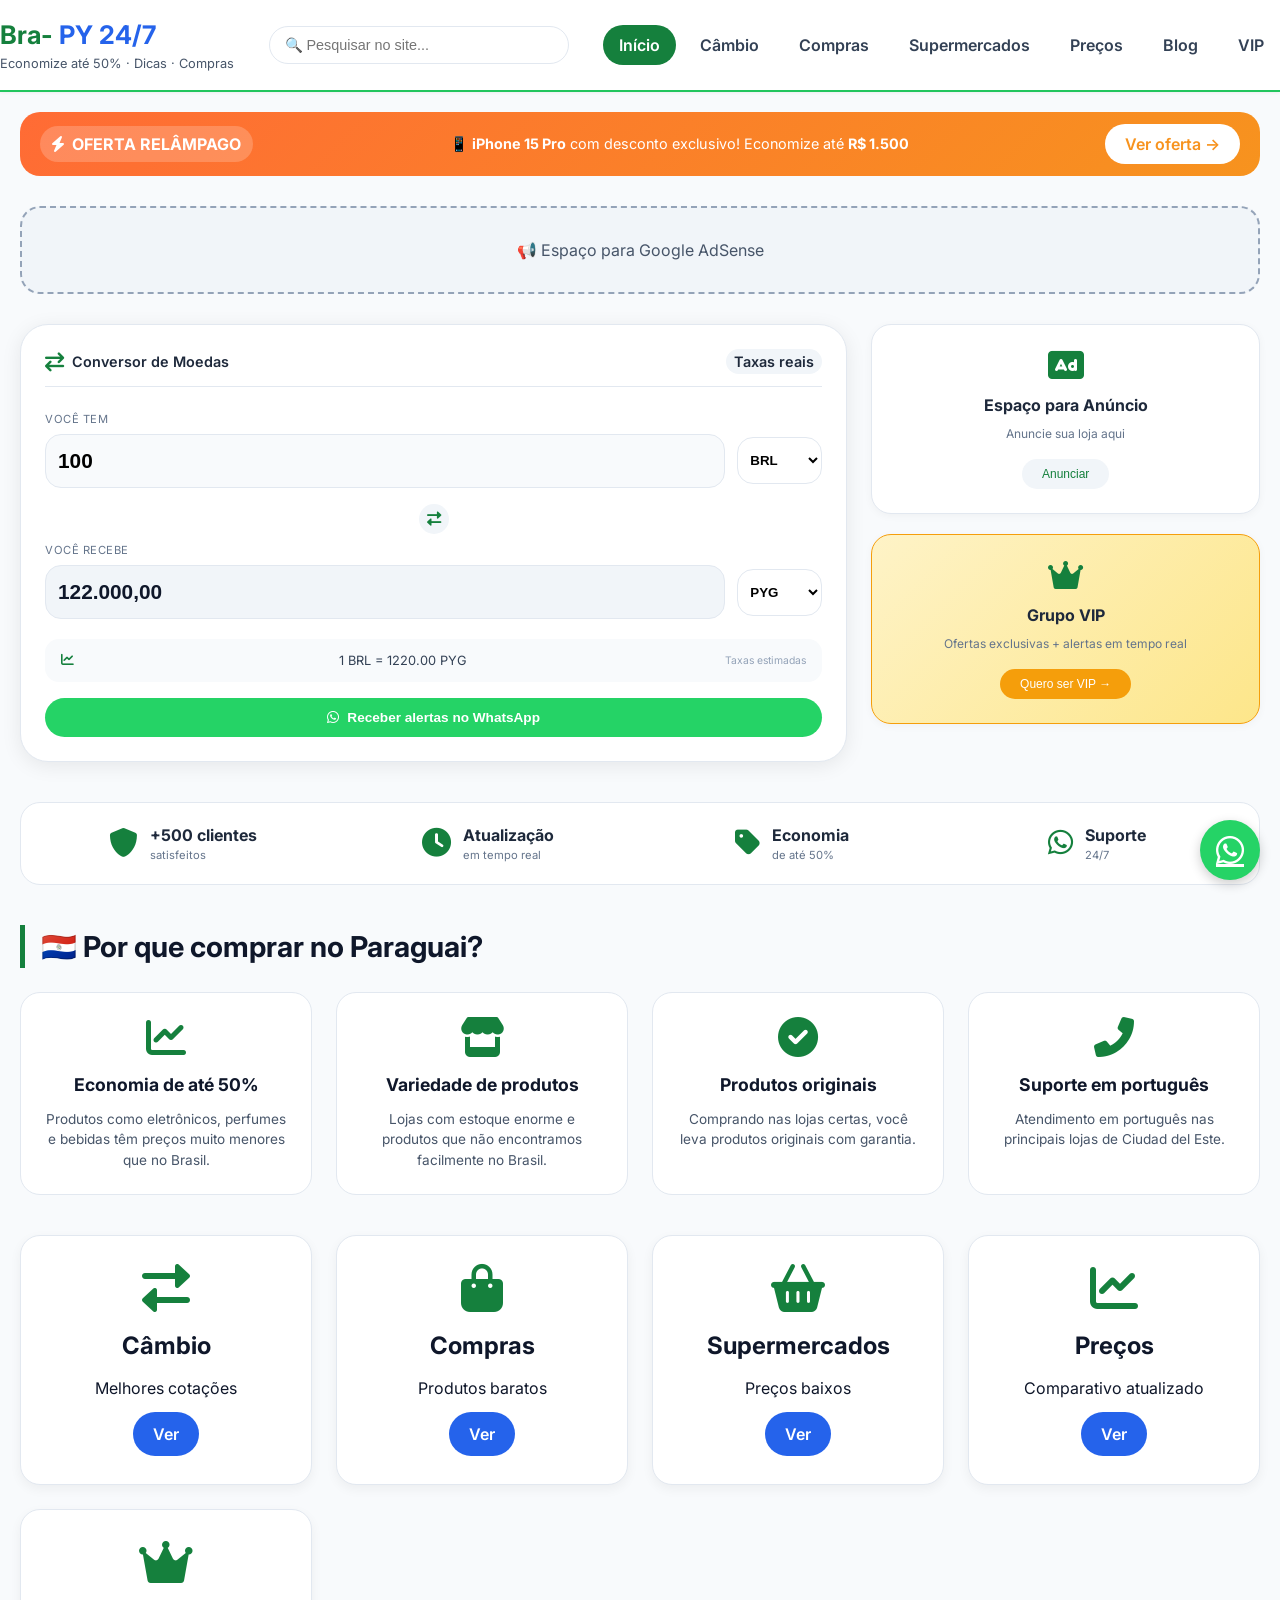
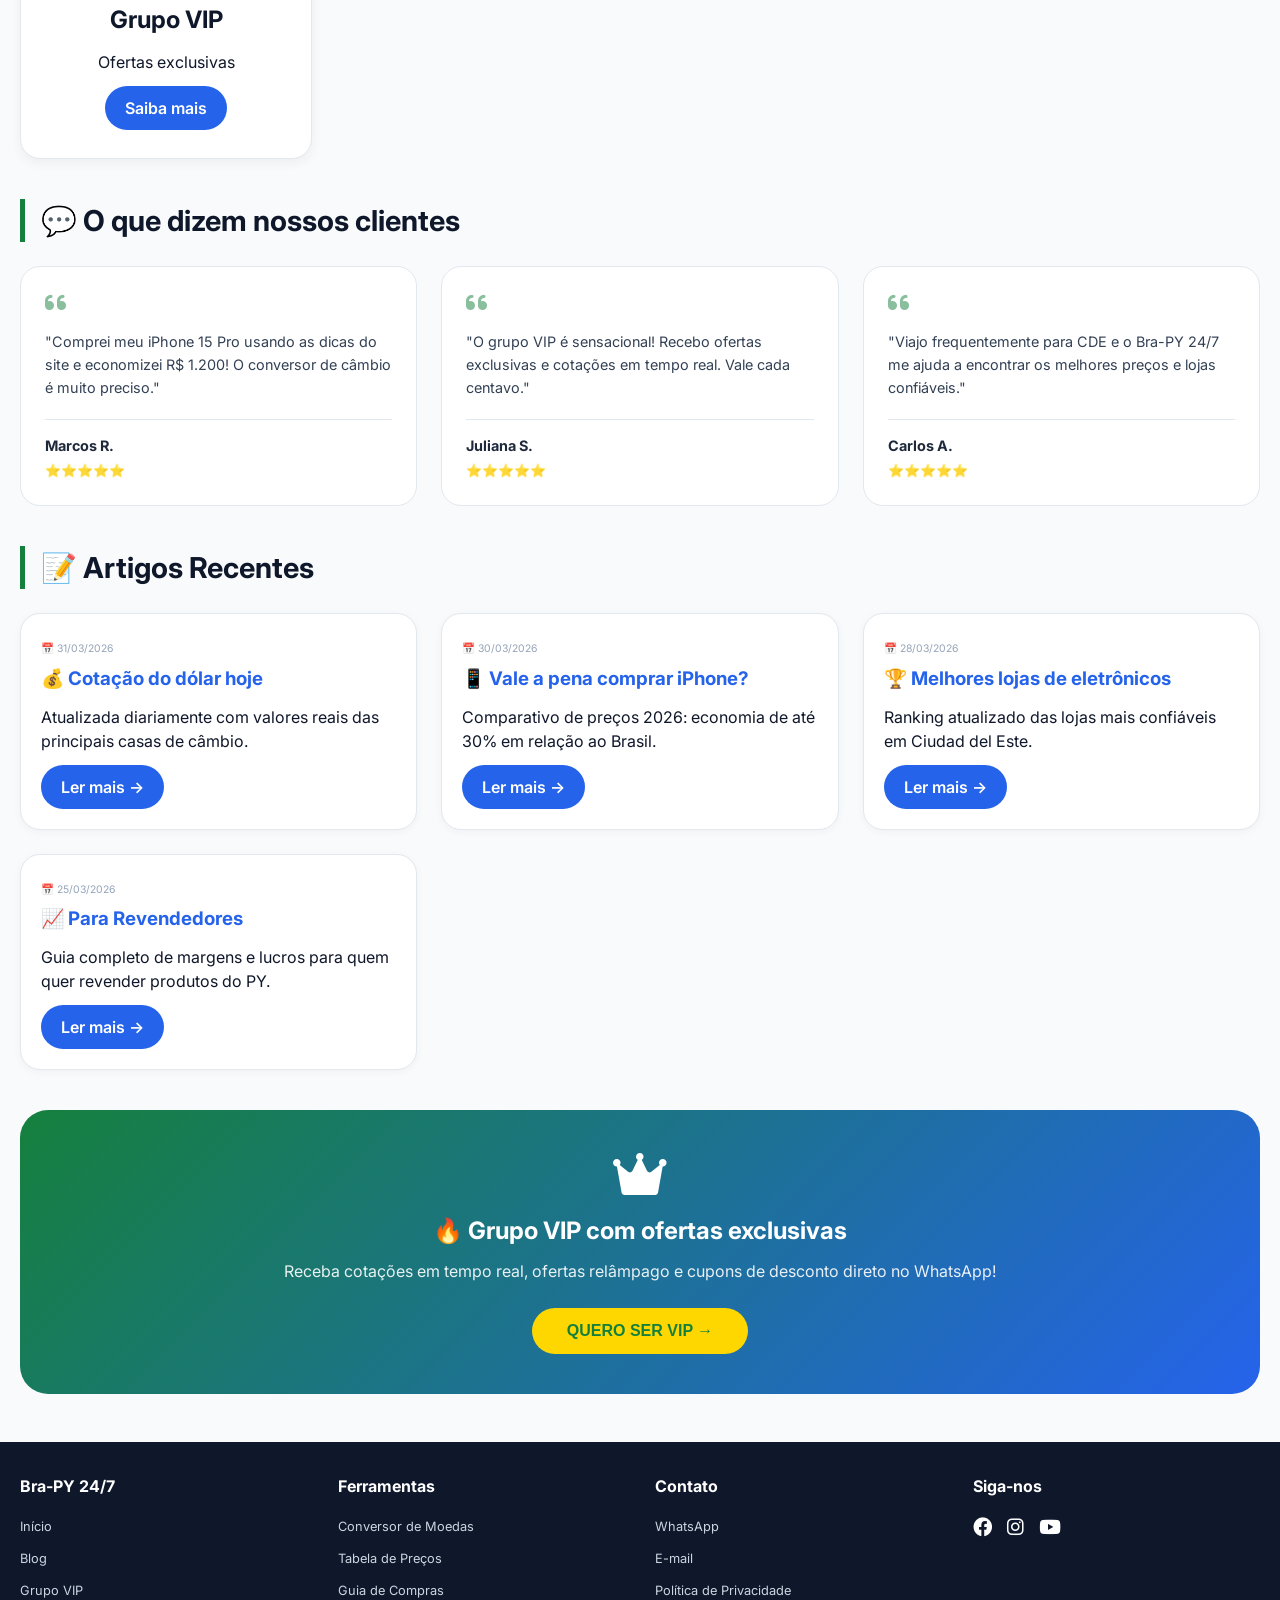
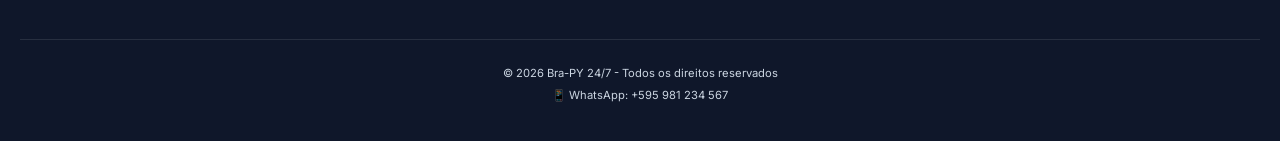
==== commit d3f7a676: "Página inicial completa: oferta relâmpago, selos, depoimentos, benefícios, CTA VIP e footer melhorad" ====
--- a/index.html
+++ b/index.html
@@ -3,8 +3,8 @@
 <head>
     <meta charset="UTF-8">
     <meta name="viewport" content="width=device-width, initial-scale=1.0">
-    <title>BraPy24/7 | Do Brasil ao PY, 24/7 para você</title>
-    <meta name="description" content="Guia completo para compras, câmbio e serviços em Ciudad del Este.">
+    <title>BraPy24/7 | Economize até 50% nas suas compras no Paraguai</title>
+    <meta name="description" content="Guia completo para compras, câmbio e serviços em Ciudad del Este. Economize até 50% em eletrônicos, perfumes e muito mais.">
     <link rel="stylesheet" href="css/style.css">
     <link href="https://fonts.googleapis.com/css2?family=Inter:wght@300;400;600;700&display=swap" rel="stylesheet">
     <link rel="stylesheet" href="https://cdnjs.cloudflare.com/ajax/libs/font-awesome/6.0.0-beta3/css/all.min.css">
@@ -15,7 +15,7 @@
     <div class="container header-content">
         <div class="logo">
             <h1>Bra- <span>PY 24/7</span></h1>
-            <p>Dicas · Compras · Serviços</p>
+            <p>Economize até 50% · Dicas · Compras</p>
         </div>
         
         <div class="search-bar-externa">
@@ -70,19 +70,31 @@
 
 <main>
     <div class="container">
+        <!-- BANNER DE OFERTA RELÂMPAGO -->
+        <div class="flash-sale">
+            <div class="flash-content">
+                <div class="flash-icon">
+                    <i class="fas fa-bolt"></i>
+                    <span>OFERTA RELÂMPAGO</span>
+                </div>
+                <div class="flash-text">
+                    <p>📱 <strong>iPhone 15 Pro</strong> com desconto exclusivo! Economize até <strong>R$ 1.500</strong></p>
+                </div>
+                <a href="compras.html" class="flash-btn">Ver oferta →</a>
+            </div>
+        </div>
+
+        <!-- ESPAÇO ADSENSE -->
         <div class="ad-space">📢 Espaço para Google AdSense</div>
         
-        <!-- CONVERSOR + ANÚNCIOS LADO A LADO -->
+        <!-- CONVERSOR + ANÚNCIOS -->
         <div class="conversor-layout">
-            
-            <!-- CONVERSOR ESTILO WISE -->
             <div class="conversor-wise">
                 <div class="wise-header">
                     <i class="fas fa-arrow-right-arrow-left"></i>
                     <span>Conversor de Moedas</span>
                     <span class="wise-badge">Taxas reais</span>
                 </div>
-                
                 <div class="wise-amount">
                     <label>Você tem</label>
                     <div class="wise-input-group">
@@ -96,11 +108,9 @@
                         </select>
                     </div>
                 </div>
-                
                 <div class="wise-switch">
                     <i class="fas fa-exchange-alt" onclick="swapMoedasWise()"></i>
                 </div>
-                
                 <div class="wise-amount">
                     <label>Você recebe</label>
                     <div class="wise-input-group">
@@ -114,19 +124,15 @@
                         </select>
                     </div>
                 </div>
-                
                 <div class="wise-rate">
                     <i class="fas fa-chart-line"></i>
                     <span>1 BRL = <span id="taxaWise">--</span> PYG</span>
                     <span class="wise-update" id="wiseUpdate">Atualizando...</span>
                 </div>
-                
                 <button class="wise-alert" onclick="gerarLead('Alerta Câmbio')">
                     <i class="fab fa-whatsapp"></i> Receber alertas no WhatsApp
                 </button>
             </div>
-            
-            <!-- ESPAÇO PARA ANÚNCIOS -->
             <div class="anuncio-lateral">
                 <div class="anuncio-card">
                     <i class="fas fa-ad"></i>
@@ -134,14 +140,73 @@
                     <p>Anuncie sua loja aqui</p>
                     <button class="btn-anuncio" onclick="gerarLead('Anúncio')">Anunciar</button>
                 </div>
-                <div class="anuncio-card">
+                <div class="anuncio-card vip-destaque">
                     <i class="fas fa-crown"></i>
                     <h4>Grupo VIP</h4>
-                    <p>Ofertas exclusivas</p>
-                    <button class="btn-anuncio" onclick="window.location.href='vip.html'">Saiba mais</button>
-                </div>
-            </div>
-        </div>
+                    <p>Ofertas exclusivas + alertas em tempo real</p>
+                    <button class="btn-anuncio btn-vip-destaque" onclick="window.location.href='vip.html'">Quero ser VIP →</button>
+                </div>
+            </div>
+        </div>
+
+        <!-- SELOS DE CONFIANÇA -->
+        <div class="selos-confianca">
+            <div class="selo-item">
+                <i class="fas fa-shield-alt"></i>
+                <div>
+                    <strong>+500 clientes</strong>
+                    <span>satisfeitos</span>
+                </div>
+            </div>
+            <div class="selo-item">
+                <i class="fas fa-clock"></i>
+                <div>
+                    <strong>Atualização</strong>
+                    <span>em tempo real</span>
+                </div>
+            </div>
+            <div class="selo-item">
+                <i class="fas fa-tag"></i>
+                <div>
+                    <strong>Economia</strong>
+                    <span>de até 50%</span>
+                </div>
+            </div>
+            <div class="selo-item">
+                <i class="fab fa-whatsapp"></i>
+                <div>
+                    <strong>Suporte</strong>
+                    <span>24/7</span>
+                </div>
+            </div>
+        </div>
+
+        <!-- POR QUE COMPRAR NO PARAGUAI? -->
+        <section class="porque-paraguai">
+            <h2 class="section-title">🇵🇾 Por que comprar no Paraguai?</h2>
+            <div class="beneficios-grid">
+                <div class="beneficio-card">
+                    <i class="fas fa-chart-line"></i>
+                    <h3>Economia de até 50%</h3>
+                    <p>Produtos como eletrônicos, perfumes e bebidas têm preços muito menores que no Brasil.</p>
+                </div>
+                <div class="beneficio-card">
+                    <i class="fas fa-store"></i>
+                    <h3>Variedade de produtos</h3>
+                    <p>Lojas com estoque enorme e produtos que não encontramos facilmente no Brasil.</p>
+                </div>
+                <div class="beneficio-card">
+                    <i class="fas fa-check-circle"></i>
+                    <h3>Produtos originais</h3>
+                    <p>Comprando nas lojas certas, você leva produtos originais com garantia.</p>
+                </div>
+                <div class="beneficio-card">
+                    <i class="fas fa-phone-alt"></i>
+                    <h3>Suporte em português</h3>
+                    <p>Atendimento em português nas principais lojas de Ciudad del Este.</p>
+                </div>
+            </div>
+        </section>
 
         <!-- CATEGORIAS -->
         <section class="categorias">
@@ -177,27 +242,73 @@
             </div>
         </section>
 
+        <!-- DEPOIMENTOS -->
+        <section class="depoimentos">
+            <h2 class="section-title">💬 O que dizem nossos clientes</h2>
+            <div class="depoimentos-grid">
+                <div class="depoimento-card">
+                    <i class="fas fa-quote-left"></i>
+                    <p>"Comprei meu iPhone 15 Pro usando as dicas do site e economizei R$ 1.200! O conversor de câmbio é muito preciso."</p>
+                    <div class="depoimento-autor">
+                        <strong>Marcos R.</strong>
+                        <span>⭐⭐⭐⭐⭐</span>
+                    </div>
+                </div>
+                <div class="depoimento-card">
+                    <i class="fas fa-quote-left"></i>
+                    <p>"O grupo VIP é sensacional! Recebo ofertas exclusivas e cotações em tempo real. Vale cada centavo."</p>
+                    <div class="depoimento-autor">
+                        <strong>Juliana S.</strong>
+                        <span>⭐⭐⭐⭐⭐</span>
+                    </div>
+                </div>
+                <div class="depoimento-card">
+                    <i class="fas fa-quote-left"></i>
+                    <p>"Viajo frequentemente para CDE e o Bra-PY 24/7 me ajuda a encontrar os melhores preços e lojas confiáveis."</p>
+                    <div class="depoimento-autor">
+                        <strong>Carlos A.</strong>
+                        <span>⭐⭐⭐⭐⭐</span>
+                    </div>
+                </div>
+            </div>
+        </section>
+
+        <!-- ARTIGOS RECENTES COM DATA -->
         <h2 class="section-title">📝 Artigos Recentes</h2>
         <div class="grid-artigos">
             <div class="artigo-card">
+                <span class="artigo-data">📅 31/03/2026</span>
                 <h3>💰 Cotação do dólar hoje</h3>
-                <p>Atualizada diariamente.</p>
-                <a href="blog/index.html" class="btn-lead">Ler mais</a>
+                <p>Atualizada diariamente com valores reais das principais casas de câmbio.</p>
+                <a href="blog/index.html" class="btn-lead">Ler mais →</a>
             </div>
             <div class="artigo-card">
+                <span class="artigo-data">📅 30/03/2026</span>
                 <h3>📱 Vale a pena comprar iPhone?</h3>
-                <p>Economia de até 30%.</p>
-                <a href="blog/index.html" class="btn-lead">Ler mais</a>
+                <p>Comparativo de preços 2026: economia de até 30% em relação ao Brasil.</p>
+                <a href="blog/index.html" class="btn-lead">Ler mais →</a>
             </div>
             <div class="artigo-card">
+                <span class="artigo-data">📅 28/03/2026</span>
                 <h3>🏆 Melhores lojas de eletrônicos</h3>
-                <p>Ranking atualizado.</p>
-                <a href="blog/index.html" class="btn-lead">Ler mais</a>
+                <p>Ranking atualizado das lojas mais confiáveis em Ciudad del Este.</p>
+                <a href="blog/index.html" class="btn-lead">Ler mais →</a>
             </div>
             <div class="artigo-card">
+                <span class="artigo-data">📅 25/03/2026</span>
                 <h3>📈 Para Revendedores</h3>
-                <p>Guia completo de margens e lucros.</p>
-                <a href="blog/para-revendedores.html" class="btn-lead">Ler mais</a>
+                <p>Guia completo de margens e lucros para quem quer revender produtos do PY.</p>
+                <a href="blog/para-revendedores.html" class="btn-lead">Ler mais →</a>
+            </div>
+        </div>
+
+        <!-- CALLL-TO-ACTION VIP -->
+        <div class="cta-vip">
+            <div class="cta-vip-content">
+                <i class="fas fa-crown"></i>
+                <h3>🔥 Grupo VIP com ofertas exclusivas</h3>
+                <p>Receba cotações em tempo real, ofertas relâmpago e cupons de desconto direto no WhatsApp!</p>
+                <button class="btn-vip-grande" onclick="window.location.href='vip.html'">QUERO SER VIP →</button>
             </div>
         </div>
     </div>
@@ -205,8 +316,44 @@
 
 <footer>
     <div class="container">
-        <p>© 2026 Bra-PY 24/7 - Todos os direitos reservados</p>
-        <p>📱 WhatsApp: +595 981 234 567</p>
+        <div class="footer-links">
+            <div class="footer-col">
+                <h4>Bra-PY 24/7</h4>
+                <ul>
+                    <li><a href="index.html">Início</a></li>
+                    <li><a href="blog/index.html">Blog</a></li>
+                    <li><a href="vip.html">Grupo VIP</a></li>
+                </ul>
+            </div>
+            <div class="footer-col">
+                <h4>Ferramentas</h4>
+                <ul>
+                    <li><a href="cambio.html">Conversor de Moedas</a></li>
+                    <li><a href="precos.html">Tabela de Preços</a></li>
+                    <li><a href="compras.html">Guia de Compras</a></li>
+                </ul>
+            </div>
+            <div class="footer-col">
+                <h4>Contato</h4>
+                <ul>
+                    <li><a href="https://wa.me/595981234567" target="_blank">WhatsApp</a></li>
+                    <li><a href="mailto:contato@brapy24.com">E-mail</a></li>
+                    <li><a href="#">Política de Privacidade</a></li>
+                </ul>
+            </div>
+            <div class="footer-col">
+                <h4>Siga-nos</h4>
+                <div class="footer-social">
+                    <a href="#"><i class="fab fa-facebook"></i></a>
+                    <a href="#"><i class="fab fa-instagram"></i></a>
+                    <a href="#"><i class="fab fa-youtube"></i></a>
+                </div>
+            </div>
+        </div>
+        <div class="footer-copyright">
+            <p>© 2026 Bra-PY 24/7 - Todos os direitos reservados</p>
+            <p>📱 WhatsApp: +595 981 234 567</p>
+        </div>
     </div>
 </footer>
 
--- a/css/style.css
+++ b/css/style.css
@@ -1117,4 +1117,445 @@
         padding: 12px 6px;
         font-size: 0.8rem;
     }
+}
+/* ===== AJUSTE PARA SELECTS NO CELULAR ===== */
+@media (max-width: 768px) {
+    .wise-input-group {
+        flex-direction: column;
+        gap: 8px;
+    }
+    
+    .wise-input-group select {
+        width: 100%;
+        padding: 12px;
+        font-size: 0.9rem;
+    }
+    
+    .wise-input-group input {
+        width: 100%;
+        padding: 12px;
+        font-size: 1.2rem;
+    }
+    
+    .wise-switch {
+        margin: 5px 0;
+    }
+    
+    .wise-switch i {
+        transform: rotate(90deg);
+    }
+    
+    .conversor-layout {
+        flex-direction: column;
+    }
+    
+    .anuncio-lateral {
+        flex-direction: row;
+        margin-top: 15px;
+    }
+    
+    .anuncio-card {
+        flex: 1;
+        padding: 12px;
+    }
+    
+    .wise-rate {
+        flex-direction: column;
+        text-align: center;
+        gap: 5px;
+    }
+}
+/* ===== ALTERNATIVO: MANTÉM NA MESMA LINHA ===== */
+@media (max-width: 768px) {
+    .wise-input-group {
+        display: flex;
+        flex-direction: row;
+        gap: 8px;
+        align-items: center;
+    }
+    
+    .wise-input-group input {
+        flex: 2;
+        padding: 10px;
+        font-size: 1rem;
+    }
+    
+    .wise-input-group select {
+        flex: 1;
+        width: auto;
+        padding: 10px 6px;
+        font-size: 0.8rem;
+        text-align: center;
+    }
+    
+    .wise-switch {
+        margin: 5px 0;
+    }
+    
+    .wise-switch i {
+        transform: rotate(90deg);
+    }
+    
+    .conversor-layout {
+        flex-direction: column;
+    }
+    
+    .anuncio-lateral {
+        flex-direction: row;
+        gap: 12px;
+        margin-top: 15px;
+    }
+    
+    .anuncio-card {
+        flex: 1;
+        padding: 12px;
+    }
+}
+/* ===== NOVAS SEÇÕES ===== */
+
+/* Banner Oferta Relâmpago */
+.flash-sale {
+    background: linear-gradient(135deg, #ff6b35, #f7931e);
+    border-radius: 20px;
+    padding: 12px 20px;
+    margin: 20px 0;
+    animation: pulse 2s infinite;
+}
+
+@keyframes pulse {
+    0%, 100% { transform: scale(1); }
+    50% { transform: scale(1.01); }
+}
+
+.flash-content {
+    display: flex;
+    align-items: center;
+    justify-content: space-between;
+    flex-wrap: wrap;
+    gap: 15px;
+    color: white;
+}
+
+.flash-icon {
+    display: flex;
+    align-items: center;
+    gap: 8px;
+    background: rgba(255,255,255,0.2);
+    padding: 6px 12px;
+    border-radius: 30px;
+    font-weight: bold;
+}
+
+.flash-text p {
+    margin: 0;
+    font-size: 0.9rem;
+}
+
+.flash-text strong {
+    font-weight: 700;
+}
+
+.flash-btn {
+    background: white;
+    color: #f7931e;
+    padding: 8px 20px;
+    border-radius: 30px;
+    text-decoration: none;
+    font-weight: 600;
+    transition: 0.2s;
+}
+
+.flash-btn:hover {
+    transform: scale(1.05);
+}
+
+/* Selos de Confiança */
+.selos-confianca {
+    display: grid;
+    grid-template-columns: repeat(auto-fit, minmax(150px, 1fr));
+    gap: 20px;
+    margin: 30px 0;
+    padding: 20px;
+    background: white;
+    border-radius: 20px;
+    border: 1px solid #e2e8f0;
+}
+
+.selo-item {
+    display: flex;
+    align-items: center;
+    gap: 12px;
+    justify-content: center;
+}
+
+.selo-item i {
+    font-size: 1.8rem;
+    color: #15803d;
+}
+
+.selo-item div {
+    display: flex;
+    flex-direction: column;
+}
+
+.selo-item strong {
+    font-size: 1rem;
+    color: #1e293b;
+}
+
+.selo-item span {
+    font-size: 0.7rem;
+    color: #64748b;
+}
+
+/* Por que comprar no Paraguai */
+.porque-paraguai {
+    margin: 40px 0;
+}
+
+.beneficios-grid {
+    display: grid;
+    grid-template-columns: repeat(auto-fit, minmax(240px, 1fr));
+    gap: 24px;
+    margin-top: 20px;
+}
+
+.beneficio-card {
+    background: white;
+    border-radius: 20px;
+    padding: 24px;
+    text-align: center;
+    border: 1px solid #e2e8f0;
+    transition: 0.3s;
+}
+
+.beneficio-card:hover {
+    transform: translateY(-5px);
+    box-shadow: 0 8px 20px rgba(0,0,0,0.08);
+}
+
+.beneficio-card i {
+    font-size: 2.5rem;
+    color: #15803d;
+    margin-bottom: 15px;
+}
+
+.beneficio-card h3 {
+    font-size: 1.1rem;
+    margin-bottom: 10px;
+}
+
+.beneficio-card p {
+    font-size: 0.85rem;
+    color: #475569;
+    line-height: 1.5;
+}
+
+/* Depoimentos */
+.depoimentos {
+    margin: 40px 0;
+}
+
+.depoimentos-grid {
+    display: grid;
+    grid-template-columns: repeat(auto-fit, minmax(280px, 1fr));
+    gap: 24px;
+    margin-top: 20px;
+}
+
+.depoimento-card {
+    background: white;
+    border-radius: 20px;
+    padding: 24px;
+    border: 1px solid #e2e8f0;
+    position: relative;
+}
+
+.depoimento-card i {
+    font-size: 1.5rem;
+    color: #15803d;
+    opacity: 0.5;
+    margin-bottom: 15px;
+    display: block;
+}
+
+.depoimento-card p {
+    font-size: 0.9rem;
+    line-height: 1.6;
+    color: #334155;
+    margin-bottom: 20px;
+}
+
+.depoimento-autor {
+    border-top: 1px solid #e2e8f0;
+    padding-top: 15px;
+}
+
+.depoimento-autor strong {
+    display: block;
+    font-size: 0.9rem;
+    color: #1e293b;
+}
+
+.depoimento-autor span {
+    font-size: 0.8rem;
+    color: #f5b042;
+}
+
+/* Data nos artigos */
+.artigo-data {
+    display: inline-block;
+    font-size: 0.65rem;
+    color: #94a3b8;
+    margin-bottom: 8px;
+}
+
+/* CTA VIP */
+.cta-vip {
+    background: linear-gradient(135deg, #15803d, #2563eb);
+    border-radius: 28px;
+    padding: 40px;
+    margin: 40px 0;
+    text-align: center;
+    color: white;
+}
+
+.cta-vip-content i {
+    font-size: 3rem;
+    margin-bottom: 15px;
+}
+
+.cta-vip-content h3 {
+    font-size: 1.5rem;
+    margin-bottom: 10px;
+}
+
+.cta-vip-content p {
+    margin-bottom: 25px;
+    opacity: 0.9;
+}
+
+.btn-vip-grande {
+    background: #ffd700;
+    color: #15803d;
+    border: none;
+    padding: 14px 35px;
+    border-radius: 50px;
+    font-size: 1rem;
+    font-weight: 700;
+    cursor: pointer;
+    transition: 0.2s;
+}
+
+.btn-vip-grande:hover {
+    transform: scale(1.05);
+    background: #ffed4e;
+}
+
+/* Card VIP em destaque */
+.vip-destaque {
+    background: linear-gradient(135deg, #fef3c7, #fde68a);
+    border: 1px solid #f59e0b;
+}
+
+.btn-vip-destaque {
+    background: #f59e0b;
+    color: white;
+}
+
+.btn-vip-destaque:hover {
+    background: #d97706;
+}
+
+/* Footer Links */
+.footer-links {
+    display: grid;
+    grid-template-columns: repeat(auto-fit, minmax(180px, 1fr));
+    gap: 30px;
+    margin-bottom: 30px;
+    text-align: left;
+}
+
+.footer-col h4 {
+    color: white;
+    margin-bottom: 15px;
+    font-size: 1rem;
+}
+
+.footer-col ul {
+    list-style: none;
+    padding: 0;
+}
+
+.footer-col ul li {
+    margin-bottom: 8px;
+}
+
+.footer-col ul li a {
+    color: #cbd5e1;
+    text-decoration: none;
+    font-size: 0.8rem;
+    transition: 0.2s;
+}
+
+.footer-col ul li a:hover {
+    color: white;
+}
+
+.footer-social {
+    display: flex;
+    gap: 15px;
+}
+
+.footer-social a {
+    color: white;
+    font-size: 1.2rem;
+    transition: 0.2s;
+}
+
+.footer-social a:hover {
+    color: #ffd700;
+}
+
+.footer-copyright {
+    border-top: 1px solid rgba(255,255,255,0.1);
+    padding-top: 20px;
+    text-align: center;
+}
+
+.footer-copyright p {
+    font-size: 0.7rem;
+    margin: 5px 0;
+}
+
+@media (max-width: 768px) {
+    .flash-content {
+        flex-direction: column;
+        text-align: center;
+    }
+    
+    .selos-confianca {
+        grid-template-columns: repeat(2, 1fr);
+    }
+    
+    .beneficios-grid {
+        grid-template-columns: 1fr;
+    }
+    
+    .depoimentos-grid {
+        grid-template-columns: 1fr;
+    }
+    
+    .cta-vip {
+        padding: 25px;
+    }
+    
+    .footer-links {
+        grid-template-columns: 1fr 1fr;
+        text-align: center;
+    }
+    
+    .footer-social {
+        justify-content: center;
+    }
 }
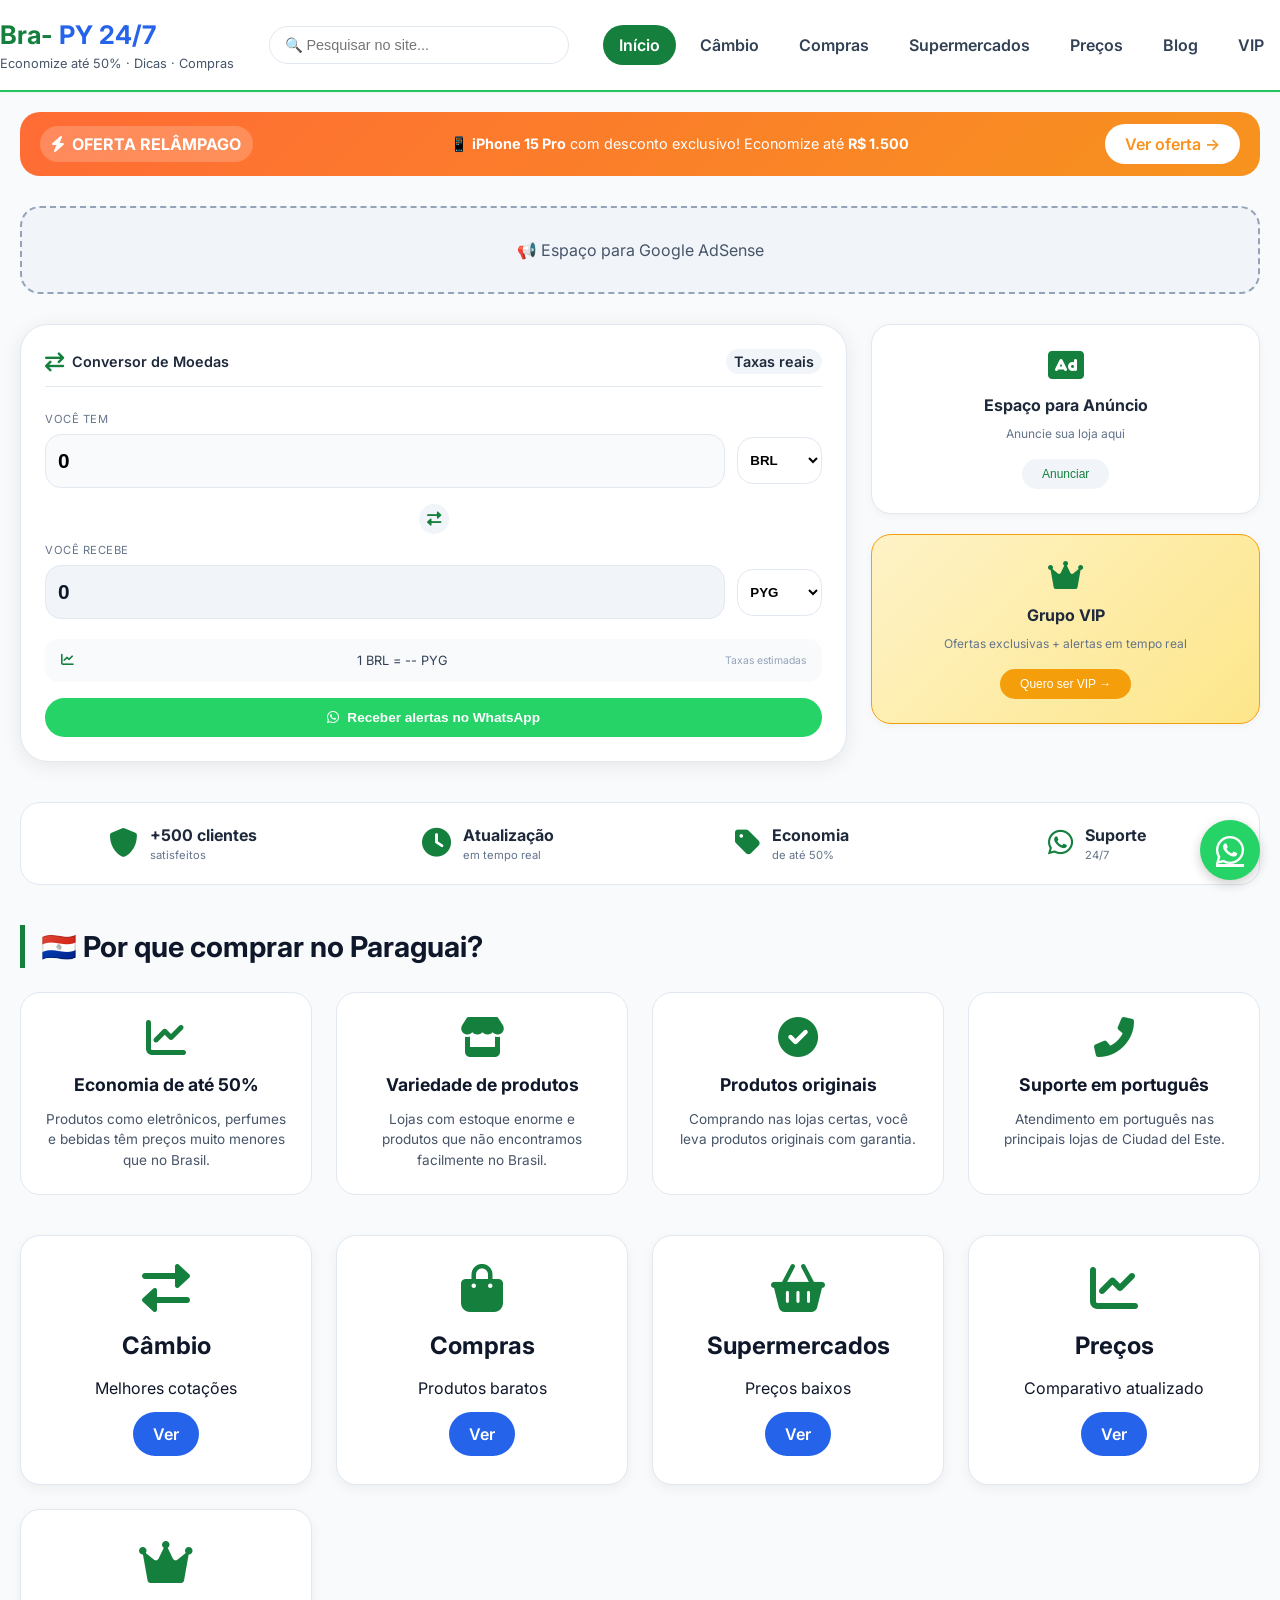
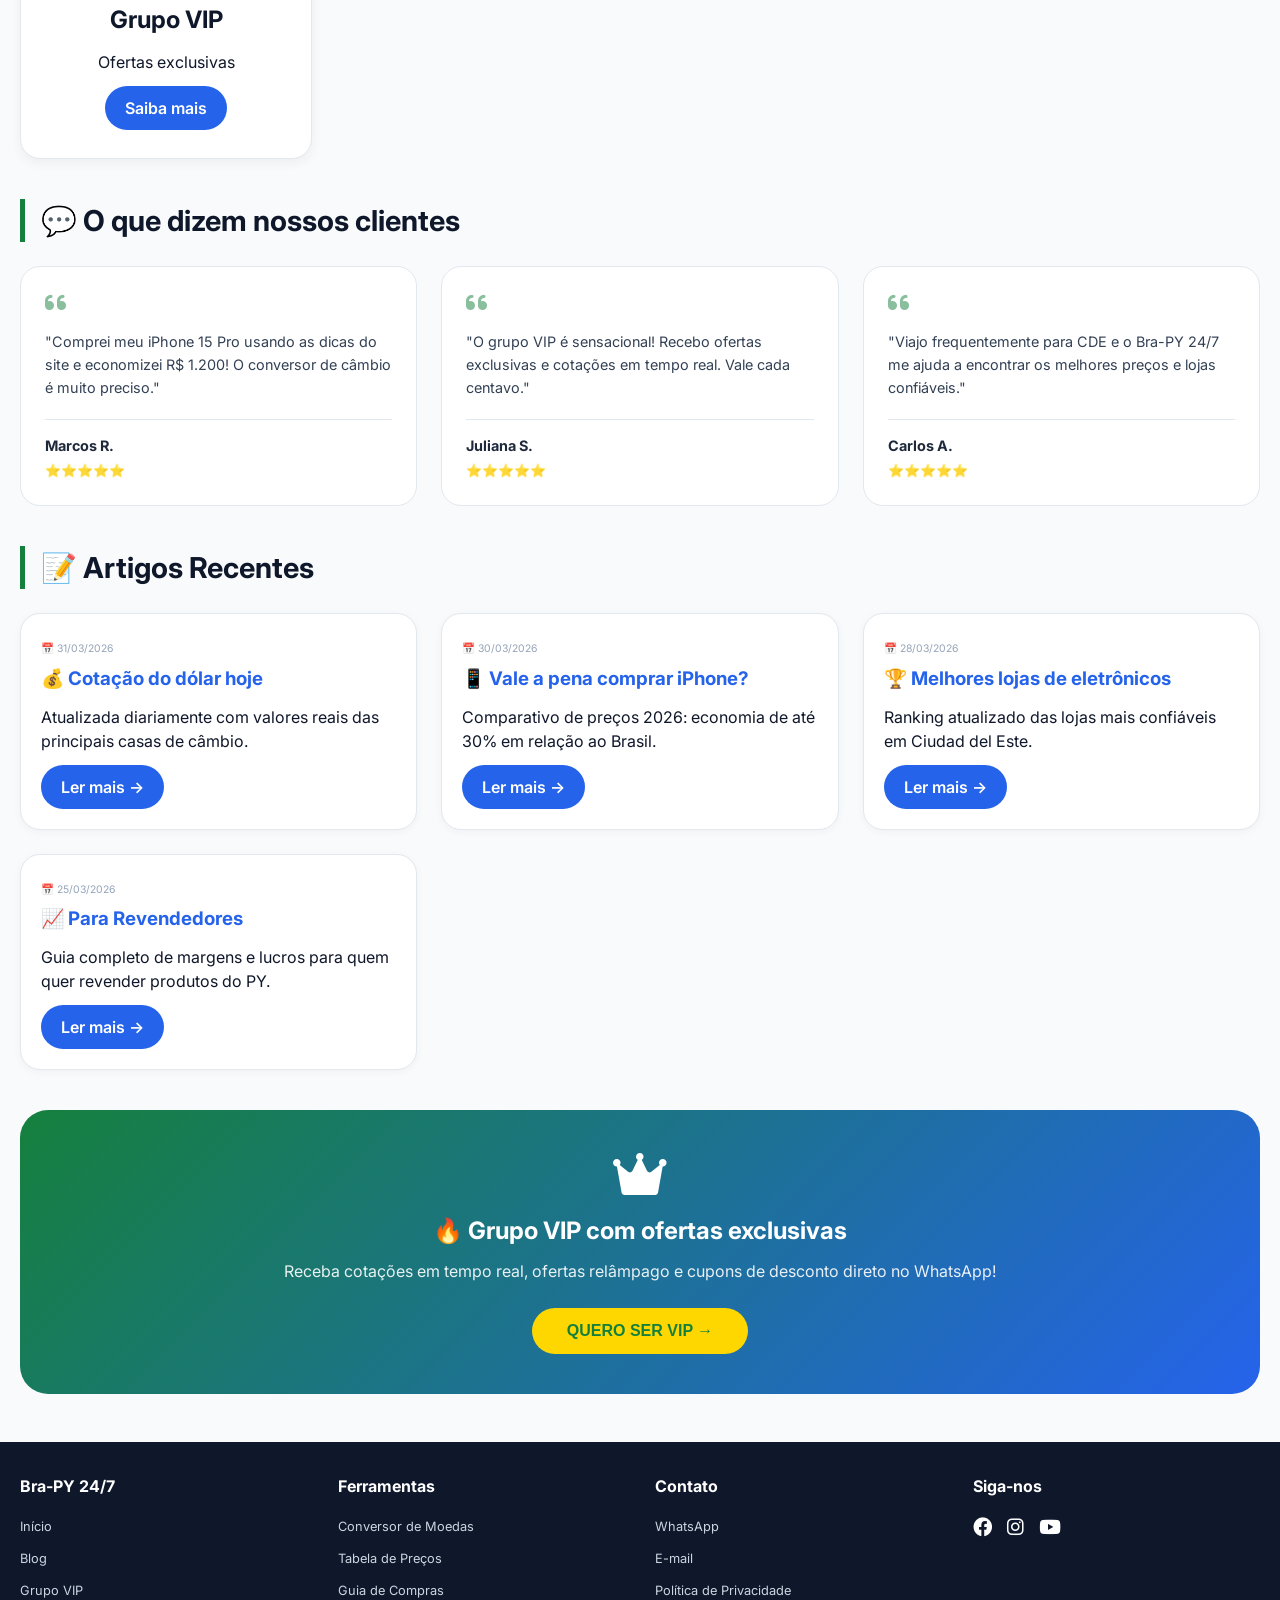
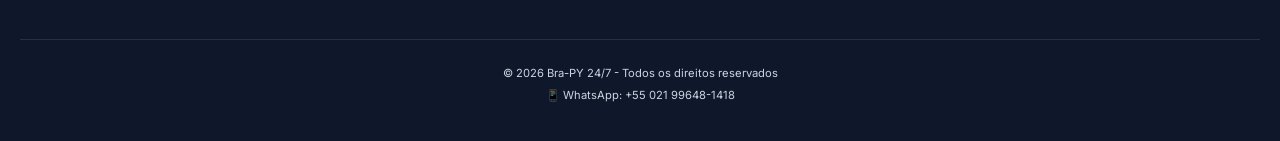
==== commit 656be24e: "Alterado valor padrão da calculadora de 100 para 0" ====
--- a/index.html
+++ b/index.html
@@ -98,7 +98,7 @@
                 <div class="wise-amount">
                     <label>Você tem</label>
                     <div class="wise-input-group">
-                        <input type="number" id="valorWise" placeholder="0" value="100">
+                        <input type="number" id="valorWise" placeholder="0" value="0">
                         <select id="moedaOrigemWise">
                             <option value="BRL">BRL</option>
                             <option value="USD">USD</option>
@@ -336,7 +336,7 @@
             <div class="footer-col">
                 <h4>Contato</h4>
                 <ul>
-                    <li><a href="https://wa.me/595981234567" target="_blank">WhatsApp</a></li>
+                    <li><a href="https://wa.me/+5521996481418" target="_blank">WhatsApp</a></li>
                     <li><a href="mailto:contato@brapy24.com">E-mail</a></li>
                     <li><a href="#">Política de Privacidade</a></li>
                 </ul>
@@ -352,12 +352,12 @@
         </div>
         <div class="footer-copyright">
             <p>© 2026 Bra-PY 24/7 - Todos os direitos reservados</p>
-            <p>📱 WhatsApp: +595 981 234 567</p>
+            <p>📱 WhatsApp: +55 021 99648-1418</p>
         </div>
     </div>
 </footer>
 
-<a href="https://wa.me/595981234567?text=Olá! Vim pelo site Bra-PY 24/7 e quero saber mais sobre as ofertas." 
+<a href="https://wa.me/+5521996481418?text=Olá! Vim pelo site Bra-PY 24/7 e quero saber mais sobre as ofertas." 
    class="whatsapp-float" target="_blank" 
    style="position: fixed; bottom: 20px; right: 20px; background: #25D366; width: 60px; height: 60px; border-radius: 50%; display: flex; align-items: center; justify-content: center; color: white; font-size: 2rem; box-shadow: 0 4px 12px rgba(0,0,0,0.2); z-index: 1000;">
    <i class="fab fa-whatsapp"></i>
